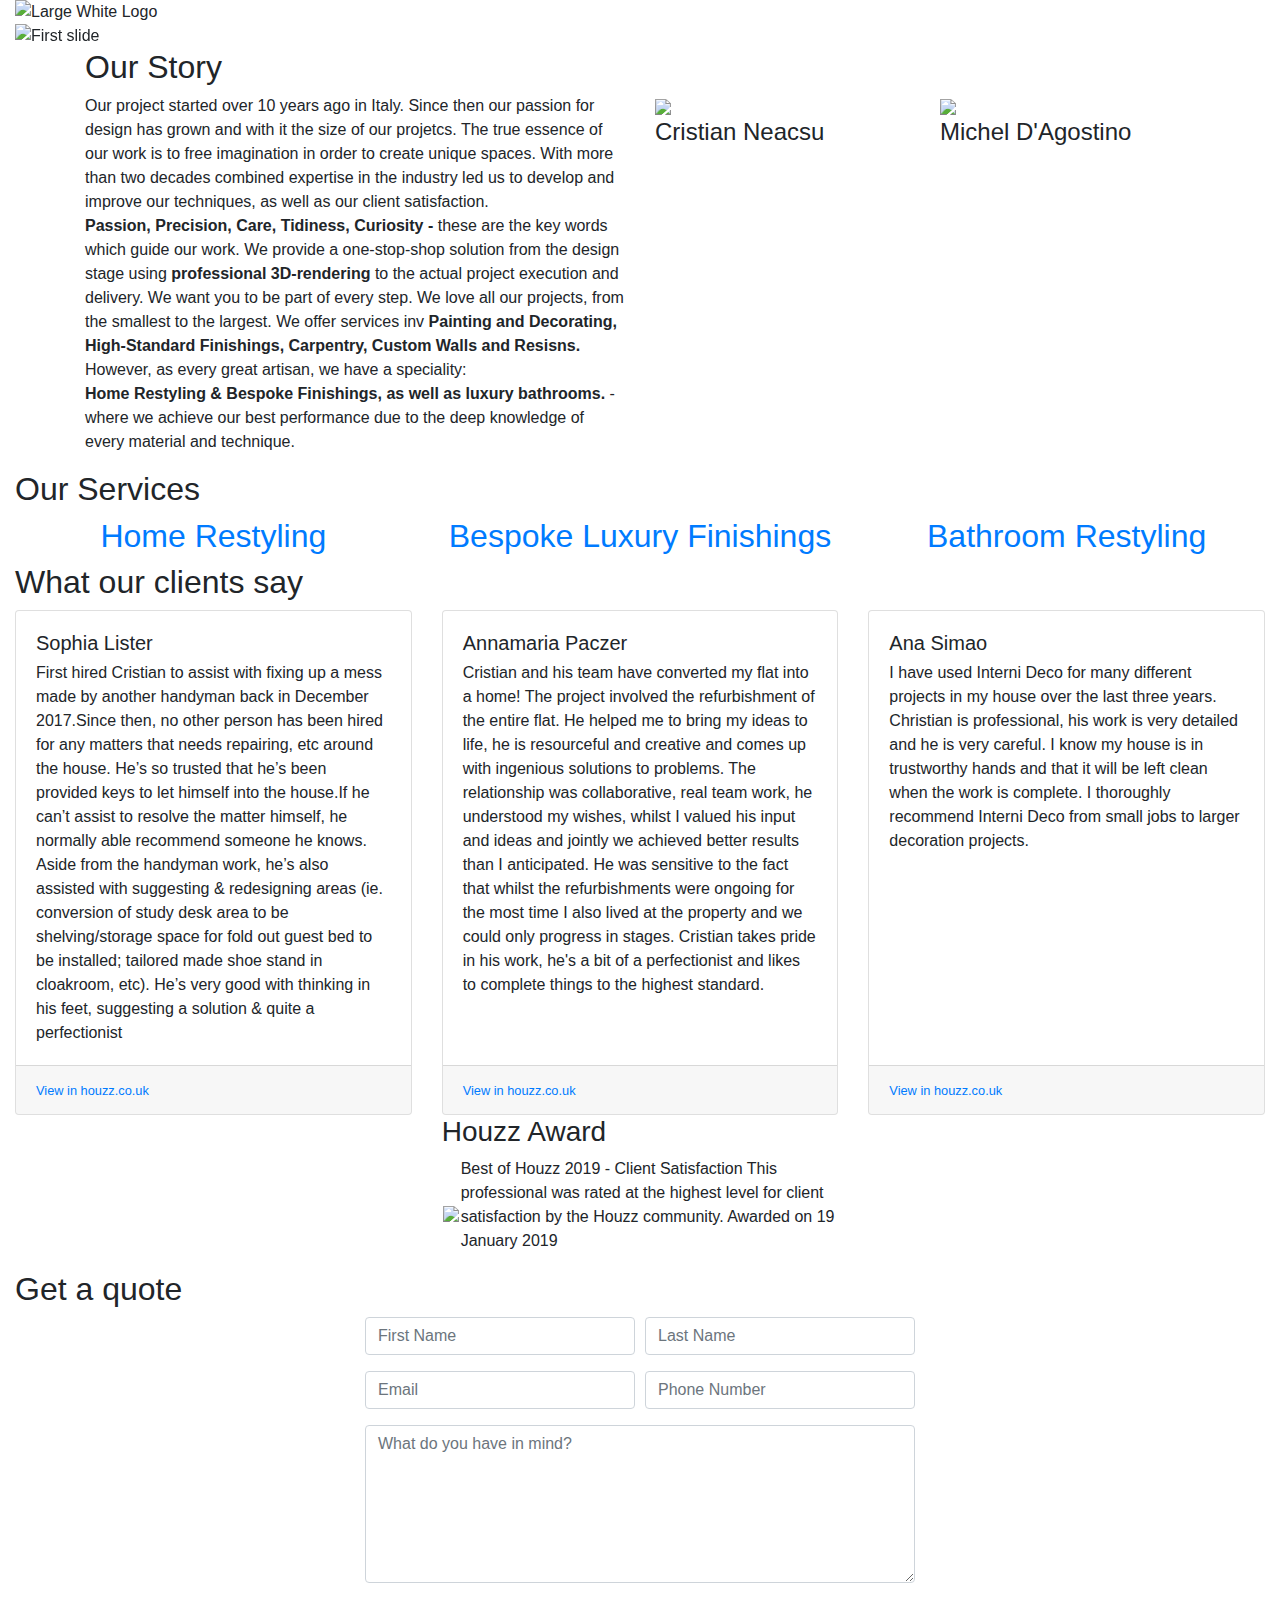
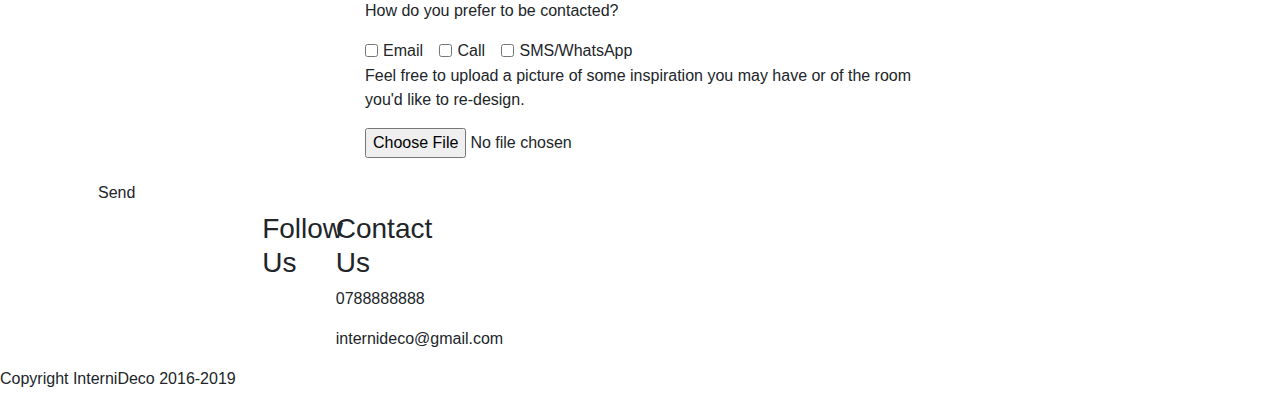
==== index.html @ 9596be85 "image paths updates" ====
<!DOCTYPE html>
<html lang="en" dir="ltr">

<head>
  <meta charset="utf-8">
  <meta name="viewport" content="width=device-width, initial-scale=1, shrink-to-fit=no">
  <title>InterniDeco</title>
  <!-- stylesheets -->
  <link rel="stylesheet" href="https://stackpath.bootstrapcdn.com/bootstrap/4.3.1/css/bootstrap.min.css" integrity="sha384-ggOyR0iXCbMQv3Xipma34MD+dH/1fQ784/j6cY/iJTQUOhcWr7x9JvoRxT2MZw1T" crossorigin="anonymous">
  <link rel="stylesheet" href="style.css">
  <!-- fonts -->
  <link href="https://fonts.googleapis.com/css?family=Montserrat:300,400" rel="stylesheet">
</head>

<body data-spy="scroll" data-target=".navbar" data-offset="50">

  <!-- start navbar -->
  <nav class="navbar navbar-expand-md fixed-top navbar-dark">
    <a class="navbar-brand d-md-none" href="#">
      <img src="media/Navbarlogo.png" width="auto" height="50" class="d-inline-block align-top" alt=""></a>
    <button class="navbar-toggler" type="button" data-toggle="collapse" data-target="#navbarNavAltMarkup" aria-controls="navbarNavAltMarkup" aria-expanded="false" aria-label="Toggle navigation">
      <span class="navbar-toggler-icon"></span>
    </button>
    <div class="justify-content-md-center collapse navbar-collapse" id="navbarNavAltMarkup">
      <div class="navbar-nav">
        <a class="nav-item nav-link active" href="#PageTop">Home<span class="sr-only">(current)</span></a>
        <a class="nav-item nav-link" href="#ourStory">Meet the Team</a>
        <a class="nav-item nav-link" href="#OurServices">Our Services</a>
        <a class="nav-item nav-link" href="#testimonials">Testimonials</a>
        <a class="nav-item nav-link" href="#quote">Get a quote</a>

        <a class="nav-item nav-link" href="#footer">Contact Us</a>
        <li class="nav-item dropdown">
          <a class="nav-link dropdown-toggle" href="#" id="navbarDropdown" role="button" data-toggle="dropdown" aria-haspopup="true" aria-expanded="false">
            Projects
          </a>
          <div class="dropdown-menu" aria-labelledby="navbarDropdown">
            <a class="dropdown-item" href="#">Coming Soon</a>
            <a class="dropdown-item" href="#">Coming Soon</a>
            <a class="dropdown-item" href="#">Coming Soon</a>
          </div>
        </li>
      </div>
    </div>
  </nav>
  <!-- end of navbar -->

  <!-- Carousel for large screens -->
  <div class="container-fluid containerHeader d-none d-md-block" id="PageTop">
    <div class="row rowHeader">
      <div class="col-md-12">
        <div class="headerLogoWrapper">
          <img class="HeaderLogo d-none d-sm-block" src="media\Large  Final Internideco.png" alt="Large White Logo">
        </div>
      </div>
      <div class="col-md-12 colHeader">

        <div id="carouselExampleIndicators carouselHeader" class="carousel slide carousel-fade" data-ride="carousel">
          <ol class="carousel-indicators">
            <li data-target="#carouselExampleIndicators" data-slide-to="0" class="active"></li>
            <li data-target="#carouselExampleIndicators" data-slide-to="1"></li>
            <li data-target="#carouselExampleIndicators" data-slide-to="2"></li>
            <li data-target="#carouselExampleIndicators" data-slide-to="4"></li>
          </ol>
          <!-- large screens -->
          <div class="carousel-inner ">
            <div class="carousel-item active">
              <img class="d-block w-100" src="media\2.jpg" alt="First slide">
            </div>
            <div class="carousel-item">
              <img class="d-block w-100" src="media\4.jpg" alt="Second slide">
            </div>
            <div class="carousel-item">
              <img class="d-block w-100" src="media\5.jpg" alt="Third slide">
            </div>
            <div class="carousel-item">
              <img class="d-block w-100" src="media\6_1.jpg" alt="Fourth slide">
            </div>
          </div>
        </div>
      </div>
    </div>
  </div>


  <!-- end of carousel for large screens -->

  <!-- mobile carousel -->

  <div class="container-fluid containerHeader d-md-none" id="PageTop">
    <div class="row rowHeader">
      <!-- <div class="col-12">
        <div class="headerLogoWrapper">
          <img class="HeaderLogo " src="media\Large  Final Internideco.png" alt="Large White Logo">
        </div>
      </div> -->
      <div class="col-12 colHeader">

        <div id="carouselExampleIndicators carouselHeader" class="carousel slide carousel-fade" data-ride="carousel">
          <ol class="carousel-indicators">
            <li data-target="#carouselExampleIndicators" data-slide-to="0" class="active"></li>
            <li data-target="#carouselExampleIndicators" data-slide-to="1"></li>
            <li data-target="#carouselExampleIndicators" data-slide-to="2"></li>
            <li data-target="#carouselExampleIndicators" data-slide-to="4"></li>
          </ol>

          <!-- mobile -->
          <div class="carousel-inner ">
            <div class="carousel-item active">
              <img class="d-block w-100" src="media\mobile1.jpg" alt="First slide">
            </div>
            <div class="carousel-item">
              <img class="d-block w-100" src="media\mobile2.jpg" alt="Second slide">
            </div>
            <div class="carousel-item">
              <img class="d-block w-100" src="media\mobile3.jpg" alt="Third slide">
            </div>
            <div class="carousel-item">
              <img class="d-block w-100" src="media\mobile4.jpg" alt="Fourth slide">
            </div>
          </div>
        </div>
      </div>
    </div>
  </div>





  <!-- this is the mainbody -->

  <main>
    <div class="container-fluid" id="ourStory">
      <div class="container flex-wrap">
        <h2>Our Story</h2>
        <div class="row" id="ourStoryText">
          <div class="col-lg-6 d-flex align-items-center">
            <p>Our project started over 10 years ago in Italy. Since then our passion for design has grown and with it the size of our projetcs. The true essence of our work is to free imagination in order to create unique spaces.
              With more than two decades combined expertise in the industry led us to develop and improve our techniques, as well as our client satisfaction. <br>
              <strong>Passion, Precision, Care, Tidiness, Curiosity -</strong> these are the key words which guide our work.
              We provide a one-stop-shop solution from the design stage using <strong>professional 3D-rendering</strong> to the actual project execution and delivery. We want you to be part of every step. We love all our projects, from the smallest
              to the largest. We offer services inv
              <strong>Painting and Decorating, High-Standard Finishings, Carpentry, Custom Walls and Resisns.</strong>
              However, as every great artisan, we have a speciality:<br>
              <strong>Home Restyling & Bespoke Finishings, as well as luxury bathrooms.</strong> - where we achieve our best performance due to the deep knowledge of every material and technique.</p>
          </div>
          <div class="col-lg-3">
            <img id="Cristian" src="media\Cristian.jpg">
            <h4>Cristian Neacsu</h4>
            <!-- <p>Donec sed odio dui. Cras justo odio, dapibus ac facilisis in, egestas eget quam. Vestibulum id ligula porta felis euismod semper.</p> -->
          </div>
          <div class="col-lg-3">
            <img id="Michel" src="media\Michel.jpg">
            <h4>Michel D'Agostino</h4>
            <!-- <p>Donec sed odio dui. Cras justo odio, dapibus ac facilisis in, egestas eget quam. Vestibulum id ligula porta felis euismod semper.</p> -->
          </div>
        </div>
      </div>
    </div>

    <div class="container-fluid d-flex justify-content-center align-items-center black" id="paralax1">
      <div class="">
        <div class="row">
          <div class="col">
          </div>
        </div>
      </div>
    </div>

    <div class="container-fluid justify-content-around OurServices flex-wrap" id="OurServices">
      <h2>Our Services</h2>
      <!-- <p>We provide unique bespoke finishings and <br> are packed with ideas to make your dreams come true. <br> There are hover over below for more information.</p> -->
      <div class="row">
        <div class="col-lg-4">
          <div class="d-flex align-items-center justify-content-center zoom servicesImgContainer1 ">
            <a href="homerestyling.html">
              <h2>Home Restyling</h2>
            </a>


          </div>
        </div>
        <div class="col-lg-4">
          <div class="  d-flex align-items-center justify-content-center zoom servicesImgContainer2">
            <a href="luxuryfinishings.html">
              <h2>Bespoke Luxury Finishings</h2>
            </a>
          </div>
        </div>
        <div class="col-lg-4">
          <div class="  d-flex align-items-center justify-content-center zoom  servicesImgContainer3">
            <a href="bathrooms.html">
              <h2>Bathroom Restyling</h2>
            </a>
          </div>
        </div>
      </div>
    </div>
    </div>

    <!-- a paralax div -->

    <div class="container-fluid d-flex justify-content-center align-items-center" id="paralax2">
      <div class="position:fixed">
        <div class="row">
          <div class="col">
          </div>
        </div>
      </div>
    </div>
    <!-- testimonials- potentially form houzz? -->
    <div class="container-fluid flex-wrap" id="testimonials">
      <h2>What our clients say</h2>
      <div class="row testimonialsRow">
        <!-- large screens -->
        <div class="col-md-12">
          <div class="card-deck">
            <div class="card   d-none d-md-block  text-left">
              <div class="card-body">
                <h5 class="card-title">Sophia Lister</h5>
                <h6 class="card-subtitle mb-2 text-muted"><span id="stars"><i class="fas fa-star"></i><i class="fas fa-star"></i><i class="fas fa-star"></i><i class="fas fa-star"></i><i class="fas fa-star"></i></span></h6>
                <p class="card-text">First hired Cristian to assist with fixing up a mess made by another handyman back in December 2017.Since then, no other person has been hired for any matters that needs repairing, etc around the house. He’s so
                  trusted that he’s been provided keys to let himself into the house.If he can’t assist to resolve the matter himself, he normally able recommend someone he knows. Aside from the handyman work, he’s also assisted with suggesting &
                  redesigning areas (ie. conversion of study desk area to be shelving/storage space for fold out guest bed to be installed; tailored made shoe stand in cloakroom, etc). He’s very good with thinking in his feet, suggesting a solution &
                  quite a perfectionist</p>
              </div>
              <div class="card-footer">
                <small class="text-muted"><a href="https://www.houzz.co.uk/viewReview/1224863/Interni-Deco-review" class="card-link">View in houzz.co.uk</a></small>
              </div>
            </div>
            <div class="card    text-left">
              <div class="card-body">
                <h5 class="card-title">Annamaria Paczer</h5>
                <h6 class="card-subtitle mb-2 text-muted"><span id="stars"><i class="fas fa-star"></i><i class="fas fa-star"></i><i class="fas fa-star"></i><i class="fas fa-star"></i><i class="fas fa-star"></i></span></h6>
                <p class="card-text">Cristian and his team have converted my flat into a home! The project involved the refurbishment of the entire flat. He helped me to bring my ideas to life, he is resourceful and creative and comes up with
                  ingenious solutions to problems. The relationship was collaborative, real team work, he understood my wishes, whilst I valued his input and ideas and jointly we achieved better results than I anticipated. He was sensitive to the
                  fact that whilst the refurbishments were ongoing for the most time I also lived at the property and we could only progress in stages. Cristian takes pride in his work, he's a bit of a perfectionist and likes to complete things to
                  the highest standard.</p>
              </div>
              <div class="card-footer">
                <small class="text-muted"><a href="https://www.houzz.co.uk/viewReview/1210553/Interni-Deco-review" class="card-link">View in houzz.co.uk</a></small>
              </div>
            </div>
            <div class="card    text-left">
              <div class="card-body">
                <h5 class="card-title">Ana Simao</h5>
                <h6 class="card-subtitle mb-2 text-muted"><span id="stars"><i class="fas fa-star"></i><i class="fas fa-star"></i><i class="fas fa-star"></i><i class="fas fa-star"></i><i class="fas fa-star"></i></span></h6>
                <p class="card-text">I have used Interni Deco for many different projects in my house over the last three years. Christian is professional, his work is very detailed and he is very careful. I know my house is in trustworthy hands and
                  that it will be left clean when the work is complete. I thoroughly recommend Interni Deco from small jobs to larger decoration projects.</p>
              </div>
              <div class="card-footer">
                <small class="text-muted"><a href="https://www.houzz.co.uk/viewReview/1224566/Interni-Deco-review" class="card-link">View in houzz.co.uk</a></small>
              </div>
            </div>
          </div>
        </div>
        <!-- mobile -->
      </div>

      <div class="row justify-content-center" id="houzzBadges">
        <div class="col-md-4">
          <div class="allBadgeList">
            <h3>Houzz Award</h3>
            <table>
              <tr>
                <td><img class="badgePic badge_47_8" src="media/houzzbadge.PNG" /></td>
                <td>
                  <p>Best of Houzz 2019 - Client Satisfaction
                    This professional was rated at the highest level for client satisfaction by the Houzz community.
                    Awarded on 19 January 2019</p>
                </td>
              </tr>
            </table>
          </div>
        </div>
      </div>
    </div>

    <!-- a paralax div -->

    <div class="container-fluid" id="paralax3">
    </div>

    <!-- meet the team -->

    <!-- how do you perfer to be contacted? -->
    <div class="container-fluid myForm" id="quote">
      <h2>Get a quote</h2>
      <div class="container">
        <div class="row ">
          <div class="col" <form action="">
            <div class="form-row">
              <div class="col-md-3 offset-md-3">
                <div class="form-group">
                  <input type="text" class="form-control" id="firstName" placeholder="First Name">
                </div>
              </div>
              <div class="col-md-3">
                <div class="form-group">
                  <input type="text" class="form-control" id="lastName" placeholder="Last Name">
                </div>
              </div>
            </div>
            <div class="form-row">
              <div class="col-md-3 offset-md-3">
                <div class="form-group">
                  <input type="email" class="form-control" id="inputEmail4" placeholder="Email">
                </div>
              </div>
              <div class="col-md-3">
                <div class="form-group">
                  <input type="text" class="form-control" id="phoneNumber" placeholder="Phone Number">
                </div>
              </div>
            </div>
            <!-- contact preferences -->

            <div class="form-row">
              <div class="col-md-6 offset-md-3">
                <div class="form-group">
                  <textarea class="form-control" placeholder="What do you have in mind?" id="exampleFormControlTextarea1" rows="6"></textarea>
                </div>
              </div>
            </div>

            <div class="form-row">
              <div class="col-md-6 offset-md-3 justify-content-start">
                <p>How do you prefer to be contacted?</p>
                <span id="contact">
                  <div class="form-check form-check-inline">
                    <input class="form-check-input" type="checkbox" id="inlineCheckbox1" value="Email">
                    <label class="form-check-label" for="inlineCheckbox1">Email</label>
                  </div>
                  <div class="form-check form-check-inline">
                    <input class="form-check-input" type="checkbox" id="inlineCheckbox2" value="Call">
                    <label class="form-check-label" for="inlineCheckbox2">Call</label>
                  </div>
                  <div class="form-check form-check-inline">
                    <input class="form-check-input" type="checkbox" id="inlineCheckbox3" value="SMS">
                    <label class="form-check-label" for="inlineCheckbox3">SMS/WhatsApp</label>
                  </div>
                </span>
                <br>

              </div>
            </div>



            <div class="form-row">
              <div class="col-md-6 offset-md-3">
                <div class="form-group">

                  <p>Feel free to upload a picture of some inspiration you may have or of the room you'd like to re-design.</p>
                  <input type="file" class="form-control-file" id="exampleFormControlFile1">
                </div>
              </div>
            </div>
            <button id="quoteButton" type="submit" class="btn .btn-outline-secondary">Send</button>
          </div>
        </div>
        </form>
      </div>
    </div>


    <!-- paralax div -->
    <div class="container-fluid" id="paralax4"></div>
  </main>

  <!-- Start of footer  -->
  <footer id="footer">
    <div class="container d-flex justify-content-between">
      <div class="row footerRow">

        <div class="col-6">

          <table>
            <tr>
              <td> <img class="partnerLogo" src="media\partner logos\georgio_graesan.jpg" alt=""></td>
              <td> <img class="partnerLogo" src="media\partner logos\logo-metropolis.png" alt=""></td>


            </tr>

            <tr>
              <td> <img src="media\partner logos\logo-oikos.jpg" alt=""></td>
              <td> <img class="partnerLogo" src="media\partner logos\resine decora.png" alt=""></td>

            </tr>
            <tr>
              <td> <img height="40px" width="auto" src="media\partner logos\Logo-Nord-Resine-negativo.png" alt=""></td>

            </tr>


          </table>


        </div>
        <div class="col-3">


            <span id="icons">
              <h3>Follow Us</h3>
              <i class="fab fa-facebook fa-2x"></i>
              <i class="fab fa-twitter-square fa-2x"></i>
              <i class="fab fa-instagram fa-2x"></i>
              <i class="fab fa-pinterest-square fa-2x"></i>
            </span>



        </div>

          <div class="col-3">

            <div class="row">

              <h3>Contact Us</h3>

            </div>

            <div class="row">
              <p><i class="fas fa-phone fa-1x"></i>0788888888</p>
            </div>
            <div class="row">
              <p><i class="fas fa-envelope fa-1x"></i>internideco@gmail.com</p>
            </div>
          </div>
      </div>
    </div>


  </footer>

  <div id="Copyright" class="footer">
    <p>Copyright InterniDeco 2016-2019</p>

  </div>

  <!-- end of footer -->


  <script src="https://code.jquery.com/jquery-3.3.1.slim.min.js" integrity="sha384-q8i/X+965DzO0rT7abK41JStQIAqVgRVzpbzo5smXKp4YfRvH+8abtTE1Pi6jizo" crossorigin="anonymous"></script>
  <script src="https://cdnjs.cloudflare.com/ajax/libs/popper.js/1.14.7/umd/popper.min.js" integrity="sha384-UO2eT0CpHqdSJQ6hJty5KVphtPhzWj9WO1clHTMGa3JDZwrnQq4sF86dIHNDz0W1" crossorigin="anonymous"></script>
  <script src="https://stackpath.bootstrapcdn.com/bootstrap/4.3.1/js/bootstrap.min.js" integrity="sha384-JjSmVgyd0p3pXB1rRibZUAYoIIy6OrQ6VrjIEaFf/nJGzIxFDsf4x0xIM+B07jRM" crossorigin="anonymous"></script>

  <script src="responsive.js" type="text/javascript"> </script>
  <script src="https://ajax.googleapis.com/ajax/libs/jquery/3.3.1/jquery.min.js"></script>

  <!-- Icons -->

  <script defer src="https://use.fontawesome.com/releases/v5.7.2/js/all.js" integrity="sha384-0pzryjIRos8mFBWMzSSZApWtPl/5++eIfzYmTgBBmXYdhvxPc+XcFEk+zJwDgWbP" crossorigin="anonymous"></script>
</body>

</html>
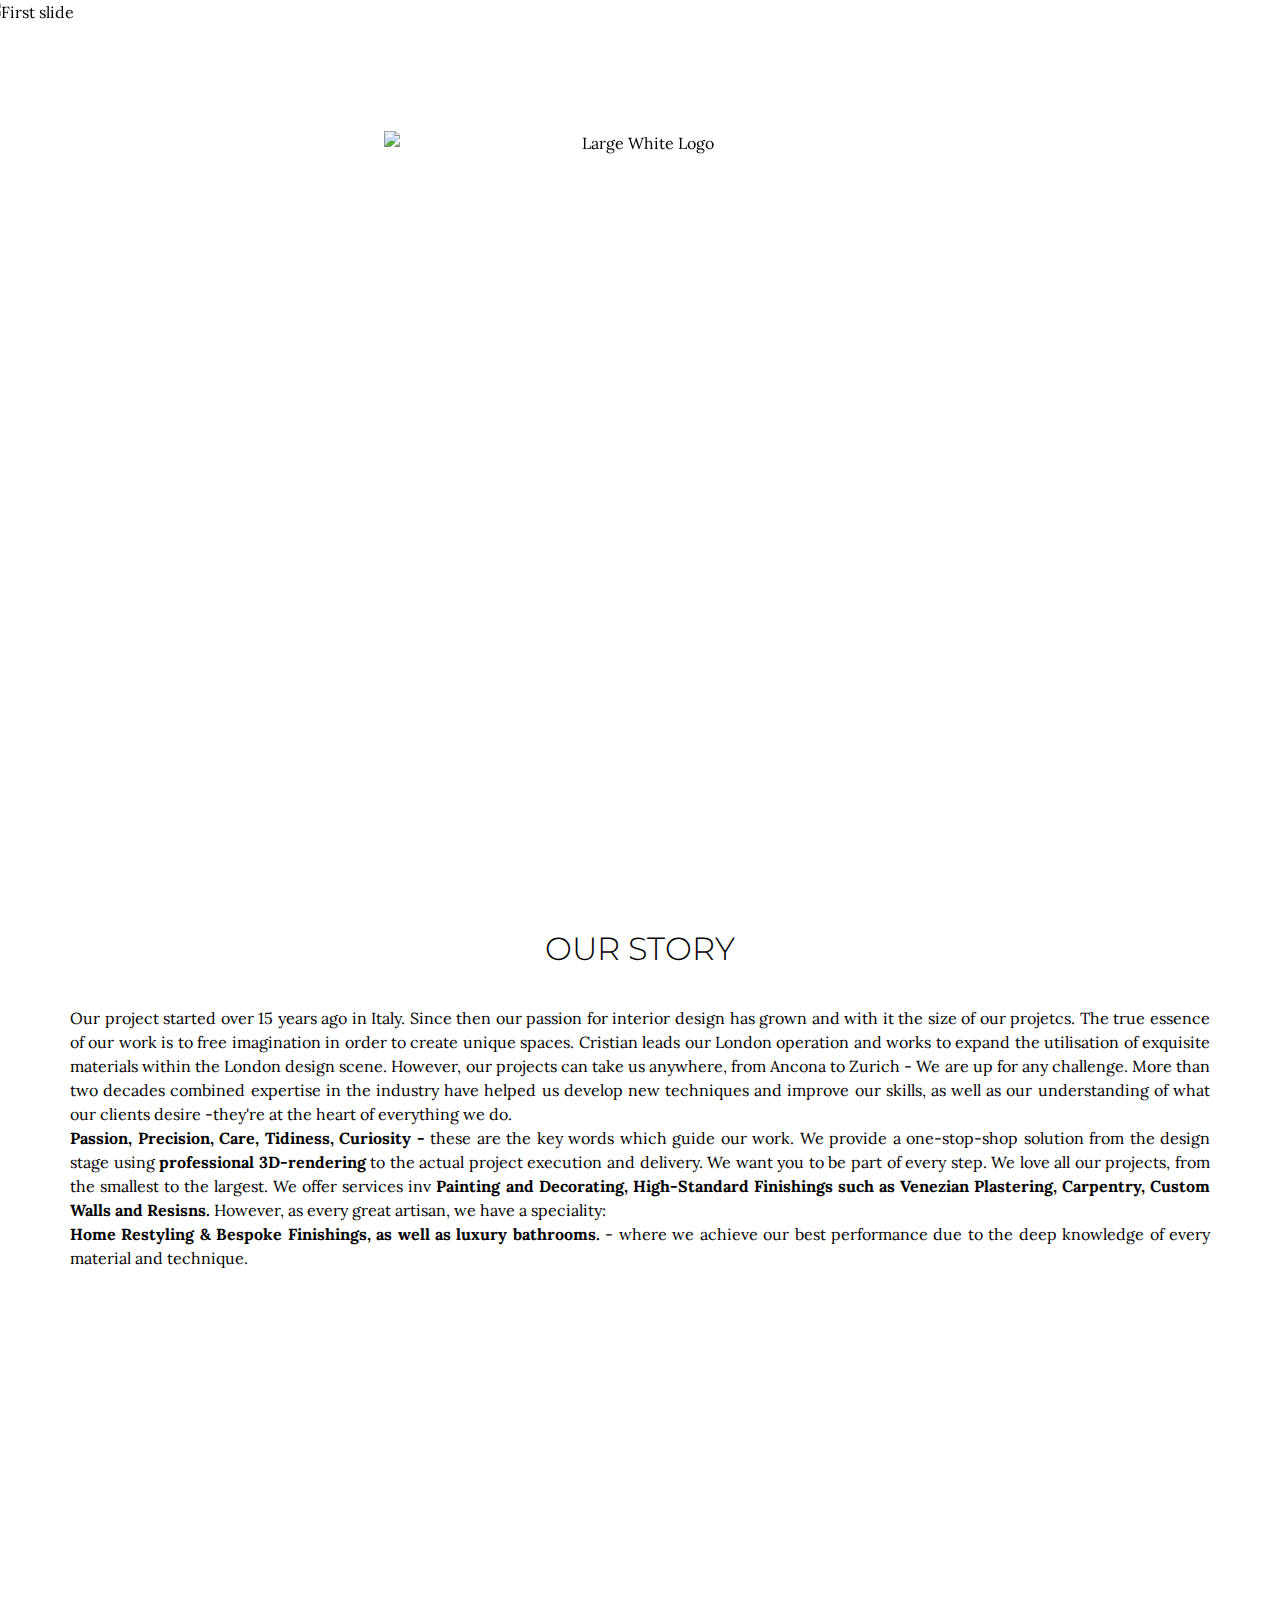
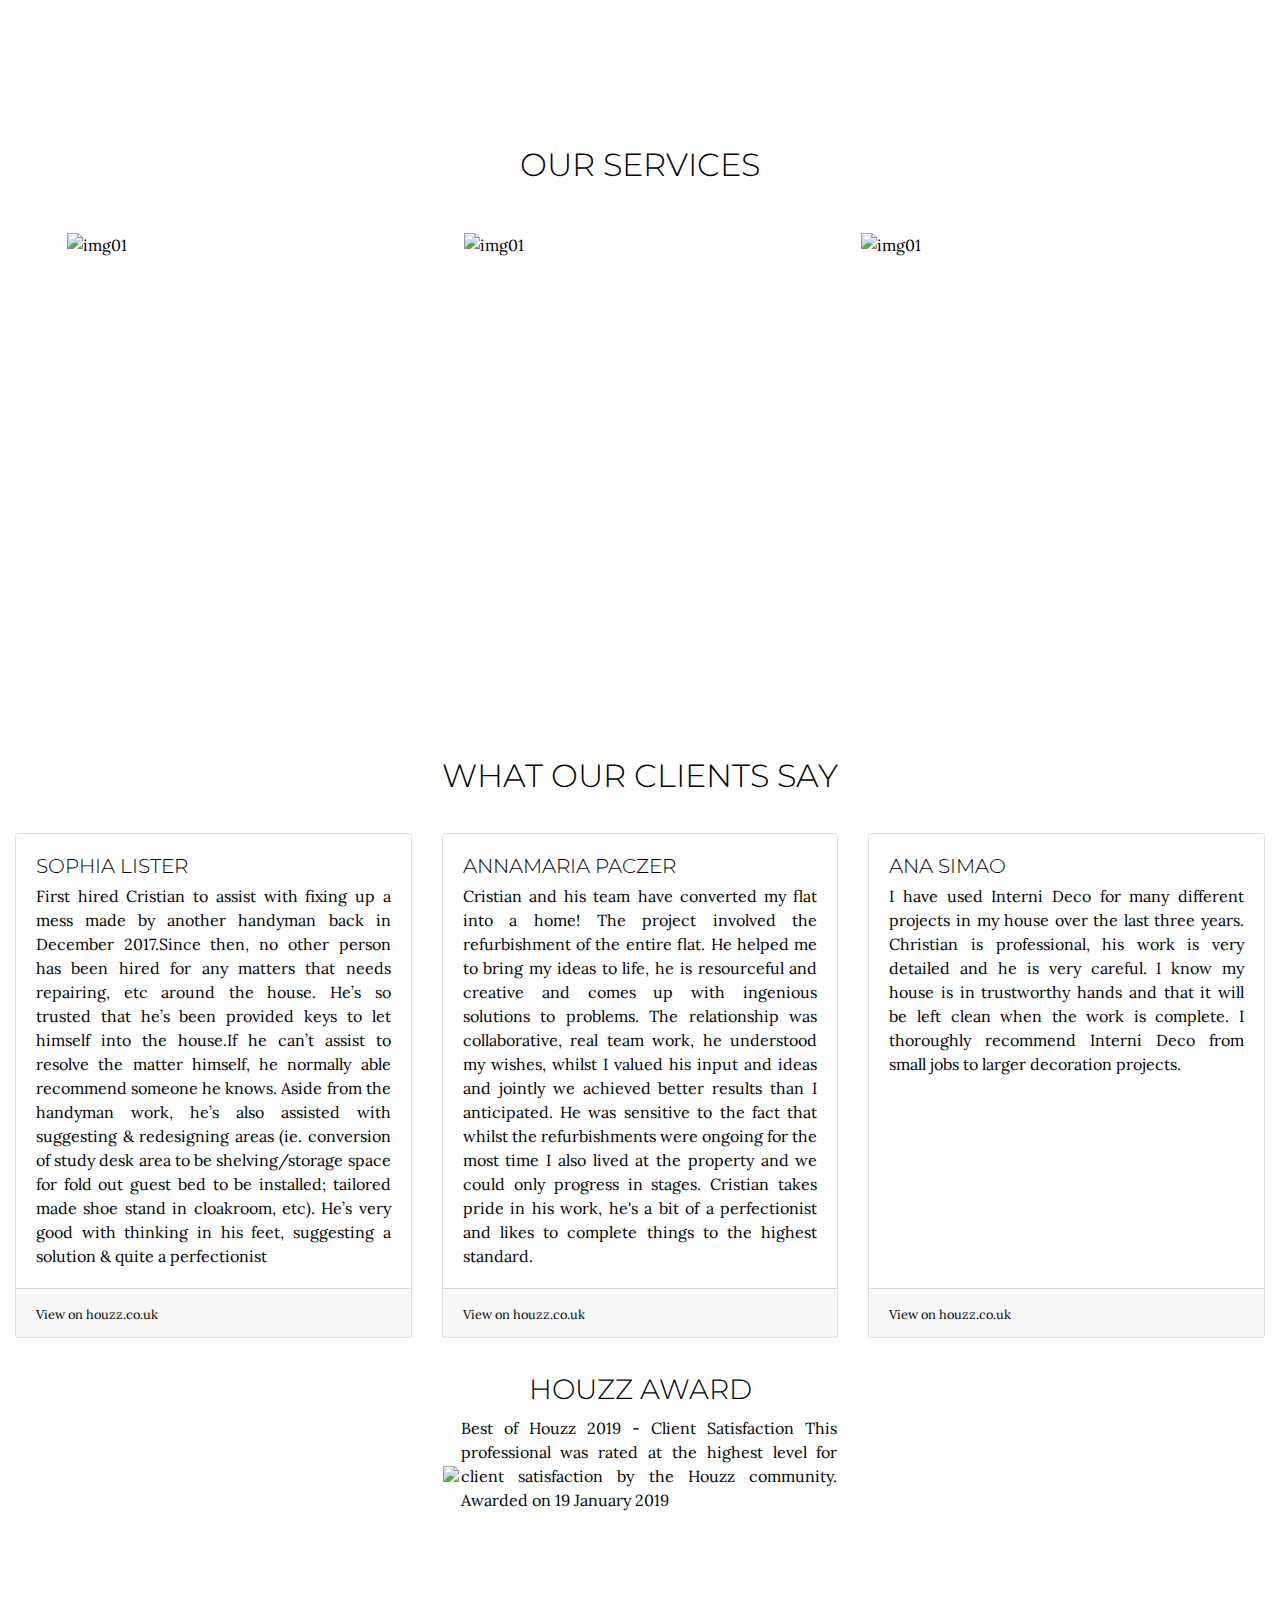
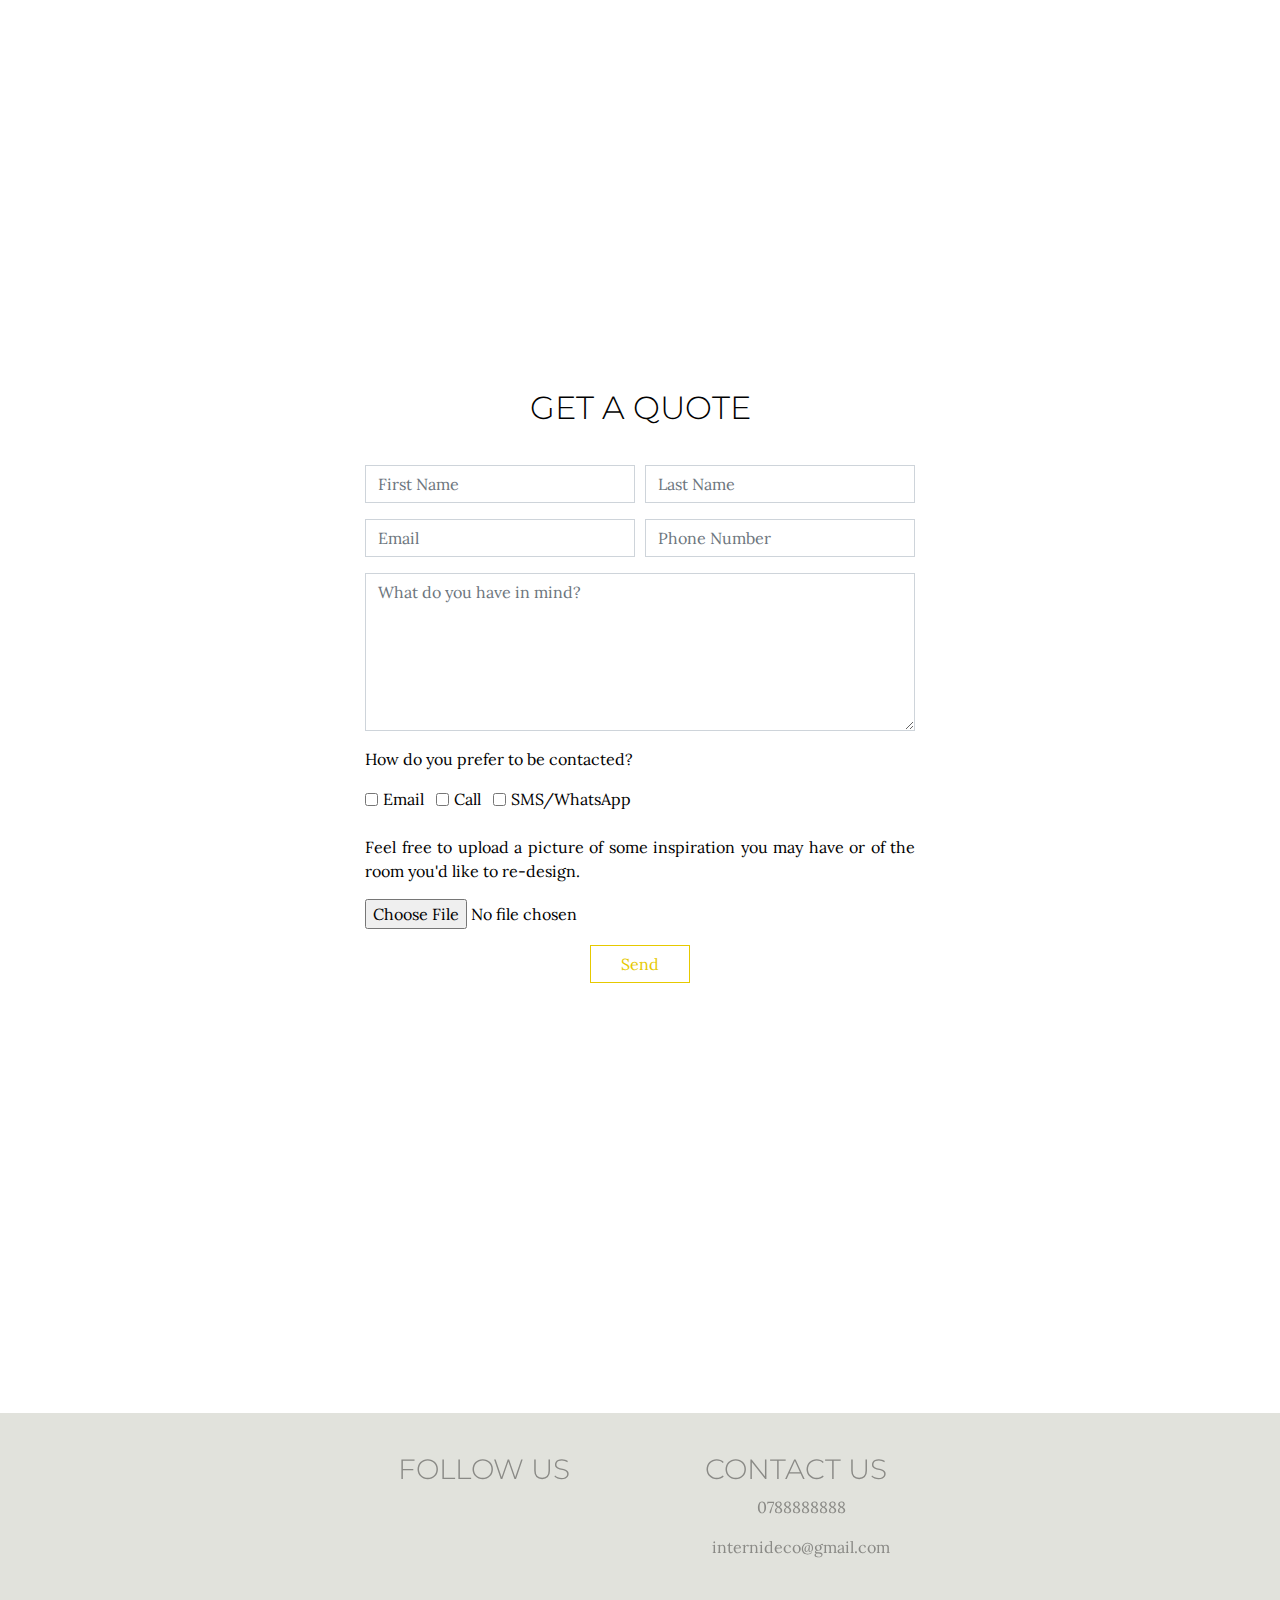
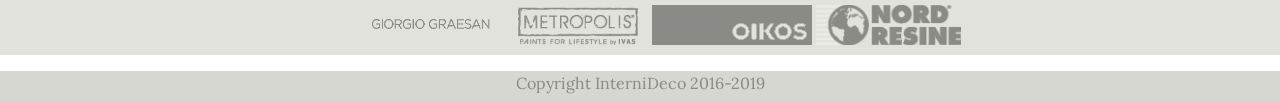
==== commit 92e27cfe: "our services changes" ====
--- a/index.html
+++ b/index.html
@@ -9,7 +9,9 @@
   <link rel="stylesheet" href="https://stackpath.bootstrapcdn.com/bootstrap/4.3.1/css/bootstrap.min.css" integrity="sha384-ggOyR0iXCbMQv3Xipma34MD+dH/1fQ784/j6cY/iJTQUOhcWr7x9JvoRxT2MZw1T" crossorigin="anonymous">
   <link rel="stylesheet" href="style.css">
   <!-- fonts -->
-  <link href="https://fonts.googleapis.com/css?family=Montserrat:300,400" rel="stylesheet">
+  <!-- <link href="https://fonts.googleapis.com/css?family=Montserrat:300,400" rel="stylesheet">
+  <link href="https://fonts.googleapis.com/css?family=Abril+Fatface|Roboto:300,700" rel="stylesheet"> -->
+  <link href="https://fonts.googleapis.com/css?family=Lora:400,700|Montserrat:300" rel="stylesheet">
 </head>
 
 <body data-spy="scroll" data-target=".navbar" data-offset="50">
@@ -24,7 +26,7 @@
     <div class="justify-content-md-center collapse navbar-collapse" id="navbarNavAltMarkup">
       <div class="navbar-nav">
         <a class="nav-item nav-link active" href="#PageTop">Home<span class="sr-only">(current)</span></a>
-        <a class="nav-item nav-link" href="#ourStory">Meet the Team</a>
+        <a class="nav-item nav-link" href="#ourStory">Our Story</a>
         <a class="nav-item nav-link" href="#OurServices">Our Services</a>
         <a class="nav-item nav-link" href="#testimonials">Testimonials</a>
         <a class="nav-item nav-link" href="#quote">Get a quote</a>
@@ -135,26 +137,30 @@
       <div class="container flex-wrap">
         <h2>Our Story</h2>
         <div class="row" id="ourStoryText">
-          <div class="col-lg-6 d-flex align-items-center">
-            <p>Our project started over 10 years ago in Italy. Since then our passion for design has grown and with it the size of our projetcs. The true essence of our work is to free imagination in order to create unique spaces.
-              With more than two decades combined expertise in the industry led us to develop and improve our techniques, as well as our client satisfaction. <br>
+          <div class="d-flex align-items-center">
+            <p>Our project started over 15 years ago in Italy. Since then our passion for interior design has grown and with it the size of our projetcs. The true essence of our work is to free imagination in order to create unique spaces.
+
+
+              Cristian leads our London operation and works to expand the utilisation of exquisite materials within the London design scene. However, our projects can take us anywhere, from Ancona to Zurich - We are up for any challenge.
+
+
+
+          More than two decades combined expertise in the industry have helped us develop new techniques and improve our skills, as well as our understanding of what our clients desire -they're at the heart of everything we do. <br>
               <strong>Passion, Precision, Care, Tidiness, Curiosity -</strong> these are the key words which guide our work.
               We provide a one-stop-shop solution from the design stage using <strong>professional 3D-rendering</strong> to the actual project execution and delivery. We want you to be part of every step. We love all our projects, from the smallest
               to the largest. We offer services inv
-              <strong>Painting and Decorating, High-Standard Finishings, Carpentry, Custom Walls and Resisns.</strong>
+              <strong>Painting and Decorating, High-Standard Finishings such as Venezian Plastering, Carpentry, Custom Walls and Resisns.</strong>
               However, as every great artisan, we have a speciality:<br>
               <strong>Home Restyling & Bespoke Finishings, as well as luxury bathrooms.</strong> - where we achieve our best performance due to the deep knowledge of every material and technique.</p>
           </div>
-          <div class="col-lg-3">
+          <!-- <div class="col-lg-3">
             <img id="Cristian" src="media\Cristian.jpg">
             <h4>Cristian Neacsu</h4>
-            <!-- <p>Donec sed odio dui. Cras justo odio, dapibus ac facilisis in, egestas eget quam. Vestibulum id ligula porta felis euismod semper.</p> -->
           </div>
           <div class="col-lg-3">
             <img id="Michel" src="media\Michel.jpg">
             <h4>Michel D'Agostino</h4>
-            <!-- <p>Donec sed odio dui. Cras justo odio, dapibus ac facilisis in, egestas eget quam. Vestibulum id ligula porta felis euismod semper.</p> -->
-          </div>
+          </div> -->
         </div>
       </div>
     </div>
@@ -167,37 +173,74 @@
         </div>
       </div>
     </div>
-
-    <div class="container-fluid justify-content-around OurServices flex-wrap" id="OurServices">
+<!-- services div first option -->
+    <!-- <div class="container-fluid justify-content-around OurServices flex-wrap" id="OurServices">
       <h2>Our Services</h2>
-      <!-- <p>We provide unique bespoke finishings and <br> are packed with ideas to make your dreams come true. <br> There are hover over below for more information.</p> -->
       <div class="row">
         <div class="col-lg-4">
           <div class="d-flex align-items-center justify-content-center zoom servicesImgContainer1 ">
             <a href="homerestyling.html">
-              <h2>Home Restyling</h2>
+              <h3>Home Restyling</h3>
             </a>
-
-
           </div>
         </div>
         <div class="col-lg-4">
-          <div class="  d-flex align-items-center justify-content-center zoom servicesImgContainer2">
+          <div class="d-flex align-items-center justify-content-center zoom servicesImgContainer2">
             <a href="luxuryfinishings.html">
-              <h2>Bespoke Luxury Finishings</h2>
+              <h3>Bespoke Luxury Finishings</h3>
             </a>
           </div>
         </div>
         <div class="col-lg-4">
           <div class="  d-flex align-items-center justify-content-center zoom  servicesImgContainer3">
             <a href="bathrooms.html">
-              <h2>Bathroom Restyling</h2>
+              <h3>Bathroom Restyling</h3>
             </a>
           </div>
         </div>
       </div>
     </div>
-    </div>
+    </div> -->
+
+<!-- second option -->
+<div class="container-fluid" id="OurServices">
+  <h2>Our Services</h2>
+
+<ul class="grid cs-style-3">
+	<li>
+		<figure>
+			<img src="media/homestyling.jpg" alt="img01">
+      <h3 id="centered-caption">Home Restyling </h3>
+			<figcaption>
+	<a href="homerestyling.html">Find out More <i class="fas fa-chevron-right"></i></a>
+			</figcaption>
+		</figure>
+	</li>
+	<li>
+		<figure>
+      <img src="media/finishings.jpg" alt="img01">
+      		<h3 id="centered-caption">Luxury Finishings</h3>
+			<figcaption>
+
+
+				<a href="luxuryfinishings.html">Find out More <i class="fas fa-chevron-right"></i></a>
+			</figcaption>
+		</figure>
+	</li>
+  <li>
+    <figure>
+      <img src="media/bathroom.jpg" alt="img01">
+        <h3 id="centered-caption">Bathroom Restyling</h3>
+      <figcaption>
+        <a href="bathrooms.html">Find out More <i class="fas fa-chevron-right"></i></a>
+      </figcaption>
+    </figure>
+  </li>
+</ul>
+</div>
+
+
+
 
     <!-- a paralax div -->
 
@@ -226,7 +269,7 @@
                   quite a perfectionist</p>
               </div>
               <div class="card-footer">
-                <small class="text-muted"><a href="https://www.houzz.co.uk/viewReview/1224863/Interni-Deco-review" class="card-link">View in houzz.co.uk</a></small>
+                <small class="text-muted"><a href="https://www.houzz.co.uk/viewReview/1224863/Interni-Deco-review" class="card-link">View on houzz.co.uk</a></small>
               </div>
             </div>
             <div class="card    text-left">
@@ -239,7 +282,7 @@
                   the highest standard.</p>
               </div>
               <div class="card-footer">
-                <small class="text-muted"><a href="https://www.houzz.co.uk/viewReview/1210553/Interni-Deco-review" class="card-link">View in houzz.co.uk</a></small>
+                <small class="text-muted"><a href="https://www.houzz.co.uk/viewReview/1210553/Interni-Deco-review" class="card-link">View on houzz.co.uk</a></small>
               </div>
             </div>
             <div class="card    text-left">
@@ -250,7 +293,7 @@
                   that it will be left clean when the work is complete. I thoroughly recommend Interni Deco from small jobs to larger decoration projects.</p>
               </div>
               <div class="card-footer">
-                <small class="text-muted"><a href="https://www.houzz.co.uk/viewReview/1224566/Interni-Deco-review" class="card-link">View in houzz.co.uk</a></small>
+                <small class="text-muted"><a href="https://www.houzz.co.uk/viewReview/1224566/Interni-Deco-review" class="card-link">View on houzz.co.uk</a></small>
               </div>
             </div>
           </div>
@@ -282,7 +325,7 @@
     <div class="container-fluid" id="paralax3">
     </div>
 
-    <!-- meet the team -->
+    <!-- Our Story -->
 
     <!-- how do you perfer to be contacted? -->
     <div class="container-fluid myForm" id="quote">
@@ -371,72 +414,47 @@
 
   <!-- Start of footer  -->
   <footer id="footer">
-    <div class="container d-flex justify-content-between">
+    <div class="container-fluid d-flex text-align-center justify-content-center">
       <div class="row footerRow">
-
-        <div class="col-6">
-
-          <table>
-            <tr>
-              <td> <img class="partnerLogo" src="media\partner logos\georgio_graesan.jpg" alt=""></td>
-              <td> <img class="partnerLogo" src="media\partner logos\logo-metropolis.png" alt=""></td>
-
-
-            </tr>
-
-            <tr>
-              <td> <img src="media\partner logos\logo-oikos.jpg" alt=""></td>
-              <td> <img class="partnerLogo" src="media\partner logos\resine decora.png" alt=""></td>
-
-            </tr>
-            <tr>
-              <td> <img height="40px" width="auto" src="media\partner logos\Logo-Nord-Resine-negativo.png" alt=""></td>
-
-            </tr>
-
-
-          </table>
-
-
-        </div>
-        <div class="col-3">
-
-
-            <span id="icons">
-              <h3>Follow Us</h3>
-              <i class="fab fa-facebook fa-2x"></i>
-              <i class="fab fa-twitter-square fa-2x"></i>
-              <i class="fab fa-instagram fa-2x"></i>
-              <i class="fab fa-pinterest-square fa-2x"></i>
-            </span>
-
-
-
-        </div>
-
-          <div class="col-3">
-
-            <div class="row">
-
-              <h3>Contact Us</h3>
-
-            </div>
-
-            <div class="row">
-              <p><i class="fas fa-phone fa-1x"></i>0788888888</p>
-            </div>
-            <div class="row">
-              <p><i class="fas fa-envelope fa-1x"></i>internideco@gmail.com</p>
-            </div>
-          </div>
-      </div>
-    </div>
-
-
+        <div class="col">
+          <span id="icons">
+            <h3>Follow Us</h3>
+            <i class="fab fa-facebook fa-2x"></i>
+            <i class="fab fa-twitter-square fa-2x"></i>
+            <i class="fab fa-instagram fa-2x"></i>
+            <i class="fab fa-pinterest-square fa-2x"></i>
+          </span>
+        </div>
+
+        <div class="col">
+          <h3>Contact Us</h3>
+          <p><i class="fas fa-phone fa-1x"></i>0788888888</p>
+          <p><i class="fas fa-envelope fa-1x"></i>
+            internideco@gmail.com</p>
+        </div>
+      </div>
+
+    </div>
+
+    <div class="container-fluid d-none  d-md-block">
+
+      <ul class="partnerList">
+        <li><img class="partnerLogo" src="media\partner logos\georgio_graesan_g.png" alt=""></li>
+        <li><img class="partnerLogo" src="media\partner logos\logo-metropolis_g.png" alt=""></li>
+        <li><img src="media\partner logos\logo-oikos_g.png" alt=""></li>
+        <!-- <li><img class="partnerLogo" src="media\partner logos\resine decora.png" alt=""></li> -->
+        <li><img height="40px" width="auto" src="media\partner logos\Logo-Nord-Resine_w.png" alt=""></li>
+      </ul>
+    </div>
   </footer>
 
   <div id="Copyright" class="footer">
     <p>Copyright InterniDeco 2016-2019</p>
+
+  </div>
+  <div class="backToTop">
+
+    <a href="javascript:" id="return-to-top"><i class="fas fa-chevron-up"></i></a>
 
   </div>
 
--- a/style.css
+++ b/style.css
@@ -0,0 +1,670 @@
+body {
+  text-align: center;
+  color: black;
+  height: 100%;
+  margin-top: 0;
+  font-family: 'Lora', serif;
+}
+
+
+
+h1, h2, h3, h4, h5, h6 {
+ font-family: 'Montserrat', sans-serif;
+ font-weight: 300;
+ text-transform: uppercase;
+}
+
+.form-control {
+  border-radius: 0%;
+}
+
+
+
+p {
+  text-align: justify;
+}
+
+main, .container-fluid {
+  opacity: 1;
+
+}
+
+main .container-fluid {
+  background-color: white;
+  /*box-shadow: 4px 2px 5px #404040;*/
+}
+
+
+
+#ourStory, #OurServices, #testimonials, #quote, #testimonials {
+    border-top: 100px solid transparent;
+    margin-top: -100px;
+    -webkit-background-clip: padding-box;
+    -moz-background-clip: padding;
+    background-clip: padding-box;
+}
+
+
+/* mobile navbar */
+
+@media only screen and (max-width: 600px) {
+  .nav-item {
+    background-color: white;
+
+  }
+
+.nav-link .nav-link a {
+    color: black!important;
+  }
+}
+
+
+
+/* navbar */
+
+nav {
+  padding: 0;
+  margin-bottom: 0;
+  height: 70px;
+}
+
+.navbar {
+
+  height: 70px
+}
+
+.nav-item {
+  font-size:1rem;
+  font-family: 'Montserrat', sans-serif;
+  font-weight: 300;
+  text-transform: uppercase;
+
+}
+
+.navbar-toggler {
+    padding: .25rem .75rem;
+    font-size: 1.25rem;
+    line-height: 1;
+    background-color: transparent;
+    border: none;
+    /* border-radius: .25rem; */
+}
+
+/* .navbar-expand-md{
+  background-color: #f0e2a8;
+  color: grey;
+} */
+
+.navbar-dark .navbar-nav .nav-link {
+  color: white;
+  opacity: 1;
+}
+
+.navbar-dark .navbar-nav .active>.nav-link, .navbar-dark .navbar-nav .nav-link.active, .navbar-dark .navbar-nav .nav-link.show, .navbar-dark .navbar-nav .show>.nav-link {
+    color: #fff;
+    border-bottom: 1px solid white;
+}
+
+.nav-link:hover {
+  border-bottom: 1px solid rgba(255,255,255,0.5);
+}
+
+.navbar::after {
+  height: 100px;
+  visibility: hidden;
+}
+
+
+/* Text */
+a {
+  color: black;
+}
+
+a:hover {
+  color: grey;
+  text-decoration: none;
+}
+
+h2 {
+  padding-top: 30px;
+}
+
+
+h2, h3, h4 {
+  color: black;
+  /* font-family: 'Montserrat', sans-serif;
+  font-weight: lighter; */
+}
+
+/* kenburns effect*/
+
+.carousel-item img {
+  animation: kenburns 20s infinite;
+  overflow: hidden;
+}
+
+
+/* mobile */
+
+
+.carousel-item.active {
+  width: 100%;
+}
+
+@keyframes kenburns {
+  0% {
+    opacity: 0;
+  }
+  5% {
+    opacity: 1;
+  }
+  95% {
+    transform: scale3d(1.2,1.2, 1.2) translate3d(50px, -50px, 0px);
+    animation-timing-function: 20s ease-in;
+    animation-duration: 500s
+    opacity: 1;
+  }
+  100% {
+    transform: scale3d(2,2,2) translate3d(70px,-70px, 0px);
+    opacity: 1;
+  }
+}
+
+
+
+
+.containerHeader {
+  position: relative;
+  z-index: -1;
+  height: 100vh;
+}
+
+
+
+.colHeader, .containerHeader{
+  padding: 0;
+
+
+}
+
+.row .rowHeader {
+  padding: 0;
+}
+
+
+
+.HeaderLogo {
+position: fixed;
+width: 40%;
+left: 50%;
+margin-left: -20%;
+}
+
+.headerLogoWrapper {
+  position: absolute;
+  z-index: 1;
+  margin-bottom: 0;
+  padding-bottom: 0;
+  margin-top: 10%;
+}
+
+.carousel-indicators li {
+  border-radius: 0;
+}
+
+.carousel {
+  height: 100%;
+  overflow: hidden;
+  position: fixed;
+
+}
+
+.carousel-item {
+  /* background-color: black; */
+  opacity: .9;
+  width: 100vw;
+  height: 100%;
+  overflow: hidden;
+
+}
+
+.carousel-item .active {
+  /* background-color: black;
+  opacity: .9; */
+  width: 100vw;
+  height: 100%;
+  /* max-height: 100vh; */
+  overflow: hidden;
+  /* background-clip: border-box; */
+
+}
+
+main {
+  position: relative;
+  /* padding-top: 100vh; */
+  z-index:3;
+}
+
+main::before {
+
+  height: 100vh;
+  background: transparent;
+
+}
+
+.OurServices .row {
+border-bottom: 30px solid white;
+}
+
+
+.zoom {
+  transition: transform .2s;
+  background-position: center;
+  background-repeat: no-repeat;
+  background-size:100% 100%;
+  height: 400px;
+  width: 400px;
+  margin-bottom: 15px;
+  margin-left: auto;
+  margin-right: auto;
+}
+
+.zoom:hover {
+  transform: scale(1.05);
+  opacity: 0.7;
+}
+
+.zoom h3 {
+  color: white;
+}
+
+.servicesImgContainer1 {
+  background-image: url("media/homestyling.jpg");
+}
+
+.servicesImgContainer2 {
+  background-image: url("media/finishings.jpg");
+}
+
+.servicesImgContainer3 {
+background-image: url("media/bathroom.jpg");
+}
+
+
+
+
+
+/* .overlay {
+  position: absolute;
+  height: 95%;
+  width: 95%;
+  opacity: 0.6;
+  transition: .5s ease;
+  background-color: #f0e2a8;
+}
+
+.servicesImgContainer:hover .overlay {
+  opacity: 1
+} */
+
+/* option 2 */
+
+.grid {
+	padding: 20px 20px 50px 20px;
+	max-width: 1300px;
+	margin: 0 auto;
+	list-style: none;
+	text-align: center;
+}
+
+.grid li {
+	display: inline-block;
+	width: 393px;
+	margin: 0;
+	padding: 20px;
+	text-align: left;
+	position: relative;
+}
+
+.grid figure {
+	margin: 0;
+	position: relative;
+}
+
+.grid figure img {
+	max-width: 100%;
+	display: block;
+	position: relative;
+  }
+
+
+  .grid figcaption {
+	position: absolute;
+	top: 0;
+	left: 0;
+	padding: 20px;
+	background: #e6c900;
+	color: White;
+}
+
+
+.grid  h3 {
+  text-align: center;
+	margin: 10px;
+	padding: 0;
+	color: #fff;
+
+  position: absolute;
+  top: 50%;
+  left: 50%;
+  transform: translate(-50%, -50%);
+}
+
+.grid figcaption a {
+  font-family: 'Montserrat', sans-serif;
+
+	text-align: center;
+  margin-top: 10px;
+  margin-bottom: 10px;
+	padding: 10px 10px;
+	display: block;
+	/* background: White; */
+	color: black;
+  opacity: 1;
+  font-size: 20px;
+}
+
+.grid figcaption a i {
+    font-weight: lighter;
+    font-size: 15px;
+}
+
+@media screen and (max-width: 31.5em) {
+	.grid {
+		padding: 10px 10px 100px 10px;
+	}
+	.grid li {
+		width: 100%;
+		min-width: 300px;
+	}
+}
+
+.cs-style-3 figure {
+	overflow: hidden;
+}
+
+.cs-style-3 figure img {
+	transition: transform 0.4s;
+}
+
+
+.cs-style-3 figure:hover img,
+.cs-style-3 figure.cs-hover img {
+	transform: translateY(-50px);
+  opacity: 0.7;
+}
+
+.cs-style-3 figcaption {
+	height: 100px;
+	width: 100%;
+	top: auto;
+	bottom: 0;
+	opacity: 0;
+	transform: translateY(100%);
+	transition: transform 0.4s, opacity 0.1s 0.3s;
+}
+
+.cs-style-3 figure:hover figcaption,
+.cs-style-3 figure.cs-hover figcaption {
+	opacity: 1;
+	transform: translateY(0px);
+	transition: transform 0.4s, opacity 0.1s;
+}
+
+.cs-style-3 figcaption a {
+	position: absolute;
+	/* bottom: 20px; */
+	/* right: 20px; */
+}
+
+#centered-caption {
+
+}
+
+
+main .row {
+  padding-top: 30px;
+  padding-bottom: 30px;
+}
+
+#Cristian {
+  -webkit-filter: grayscale(100%); /* Safari 6.0 - 9.0 */
+filter: grayscale(100%);
+}
+
+#Michel, #Cristian {
+    border-radius: 50%;
+    height: 20vh;
+    margin:10px;
+}
+
+.block {
+  min-height: 70vh;
+}
+
+/* paralax  */
+
+
+
+#paralax1 {
+  /* background-image: url("media/livingroomteal.jpg"); */
+  background-image: url("media/paralax1.jpg");
+min-height: 400px;
+
+  background-attachment: fixed;
+  background-position: center;
+  background-repeat: no-repeat;
+  background-size: cover;
+}
+
+
+#paralax2 {
+  background-image: url(media/paralax3a.jpg);
+  min-height: 400px;
+
+  background-attachment: fixed;
+  background-position: center;
+  background-repeat: no-repeat;
+  background-size: cover;
+}
+
+#paralax3 {
+  background-image: url(media/actualparalax3.jpg);
+  min-height: 400px;
+
+  background-attachment: fixed;
+  background-position: center;
+  background-repeat: no-repeat;
+  background-size: cover;
+}
+
+#paralax4 {
+  background-image: url(media/8.jpg);
+  min-height: 400px;
+
+  background-attachment: fixed;
+  background-position: center;
+  background-repeat: no-repeat;
+  background-size: cover;
+}
+
+
+/* Get a quote */
+
+#quoteButton {
+  border-radius: 0px;
+  border: 1px solid #e6c900!important;
+  color: #e6c900;
+  padding-right: 30px;
+  padding-left: 30px;
+}
+
+
+#quoteButton:hover {
+    background-color:#e6c900;
+    border: 1px solid white!important;
+}
+
+
+.form-control:focus {
+        border-color: #e6c900;
+        box-shadow: 0px 1px 1px rgba(0, 0, 0, 0.075) inset, 0px 0px 8px rgba(255, 100, 255, 0.5);
+
+}
+
+
+span#contact {
+    /* text-align: left; */
+    display: flex;
+    align-items: flex-start;
+}
+
+/* testimonials */
+
+#stars {
+  color: yellow;
+}
+
+.row .testimonialsRow {
+  padding-top: 0px;
+}
+.badgeCardStack {
+  display: inline;
+}
+
+#houzzBadges {
+  padding-top: 5px;
+}
+
+/* footer */
+
+.partnerList li {
+  list-style: none;
+  display: inline-block;
+}
+
+.partnerLogo {
+  height: 40px;
+  width: auto;
+  margin: 10px;
+}
+
+
+
+
+footer  {
+  height: 20%;
+  background-color: #e1e2dc;
+  color: #8a8a86;
+  padding-top: 40px;
+  bottom: 0;
+  padding-bottom: 0;
+  margin: 0;
+}
+
+
+.footerRow {
+width: 50%;
+text-align: center;
+
+}
+footer h3 {
+  color: #8a8a86;
+  text-align: center;
+}
+
+ footer p {
+   text-align: center;
+ }
+
+footer .row {
+  padding: 0;
+  margin-bottom: 20px;
+    text-align: center;
+}
+
+footer .container-fluid {
+  height: 100%;
+}
+
+.callIcons p {
+  text-align: left;
+}
+
+.fa-1x {
+  margin-right: 10px;
+}
+
+span .fa-3x {
+  margin: 5px;
+
+}
+#Copyright {
+  background-color: #d7d7d2;
+  color: #8a8a86;
+  text-align: center;
+  height: 30px;
+}
+
+#Copyright p {
+  text-align: center;
+  margin-bottom: 0;
+}
+
+.backToTop  {
+  color: White;
+  background-color: #e6c900;
+  font-size: 20px;
+
+  z-index: 100;
+
+  position: fixed;
+   bottom: 20px;
+   right: 20px;
+     width: 50px;
+   height: 50px;
+   display: block;
+   text-decoration: none;
+   /* -webkit-border-radius: 35px;
+   -moz-border-radius: 35px;
+   border-radius: 35px; */
+   display: none;
+   -webkit-transition: all 0.3s linear;
+   -moz-transition: all 0.3s ease;
+   -ms-transition: all 0.3s ease;
+   -o-transition: all 0.3s ease;
+   transition: all 0.3s ease;
+}
+
+.backToTop a {
+  color: white;
+}
+
+.backToTop i {
+    color: white;
+    margin: 0;
+    position: relative;
+    left: 16px;
+    top: 13px;
+    font-size: 19px;
+
+
+}
+
+
+
+
+
+#icons {
+  color: #8a8a86;
+}
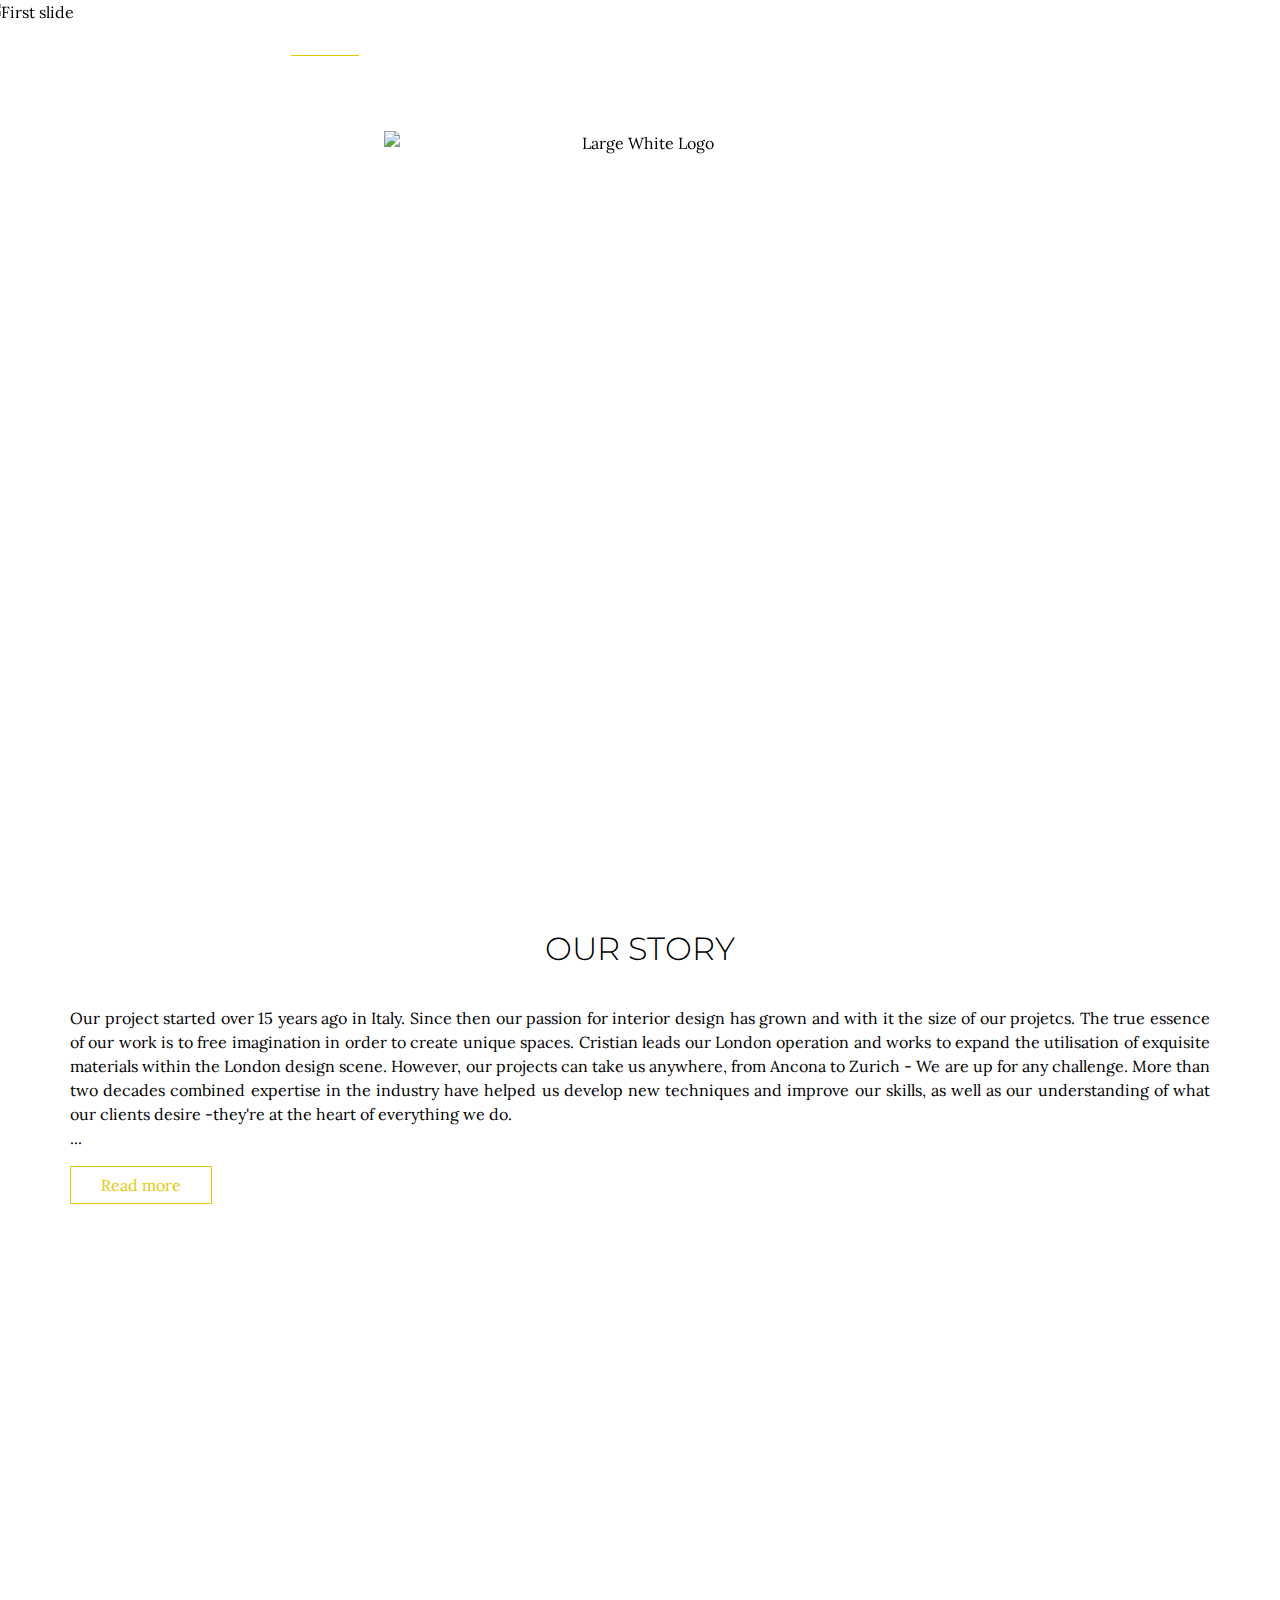
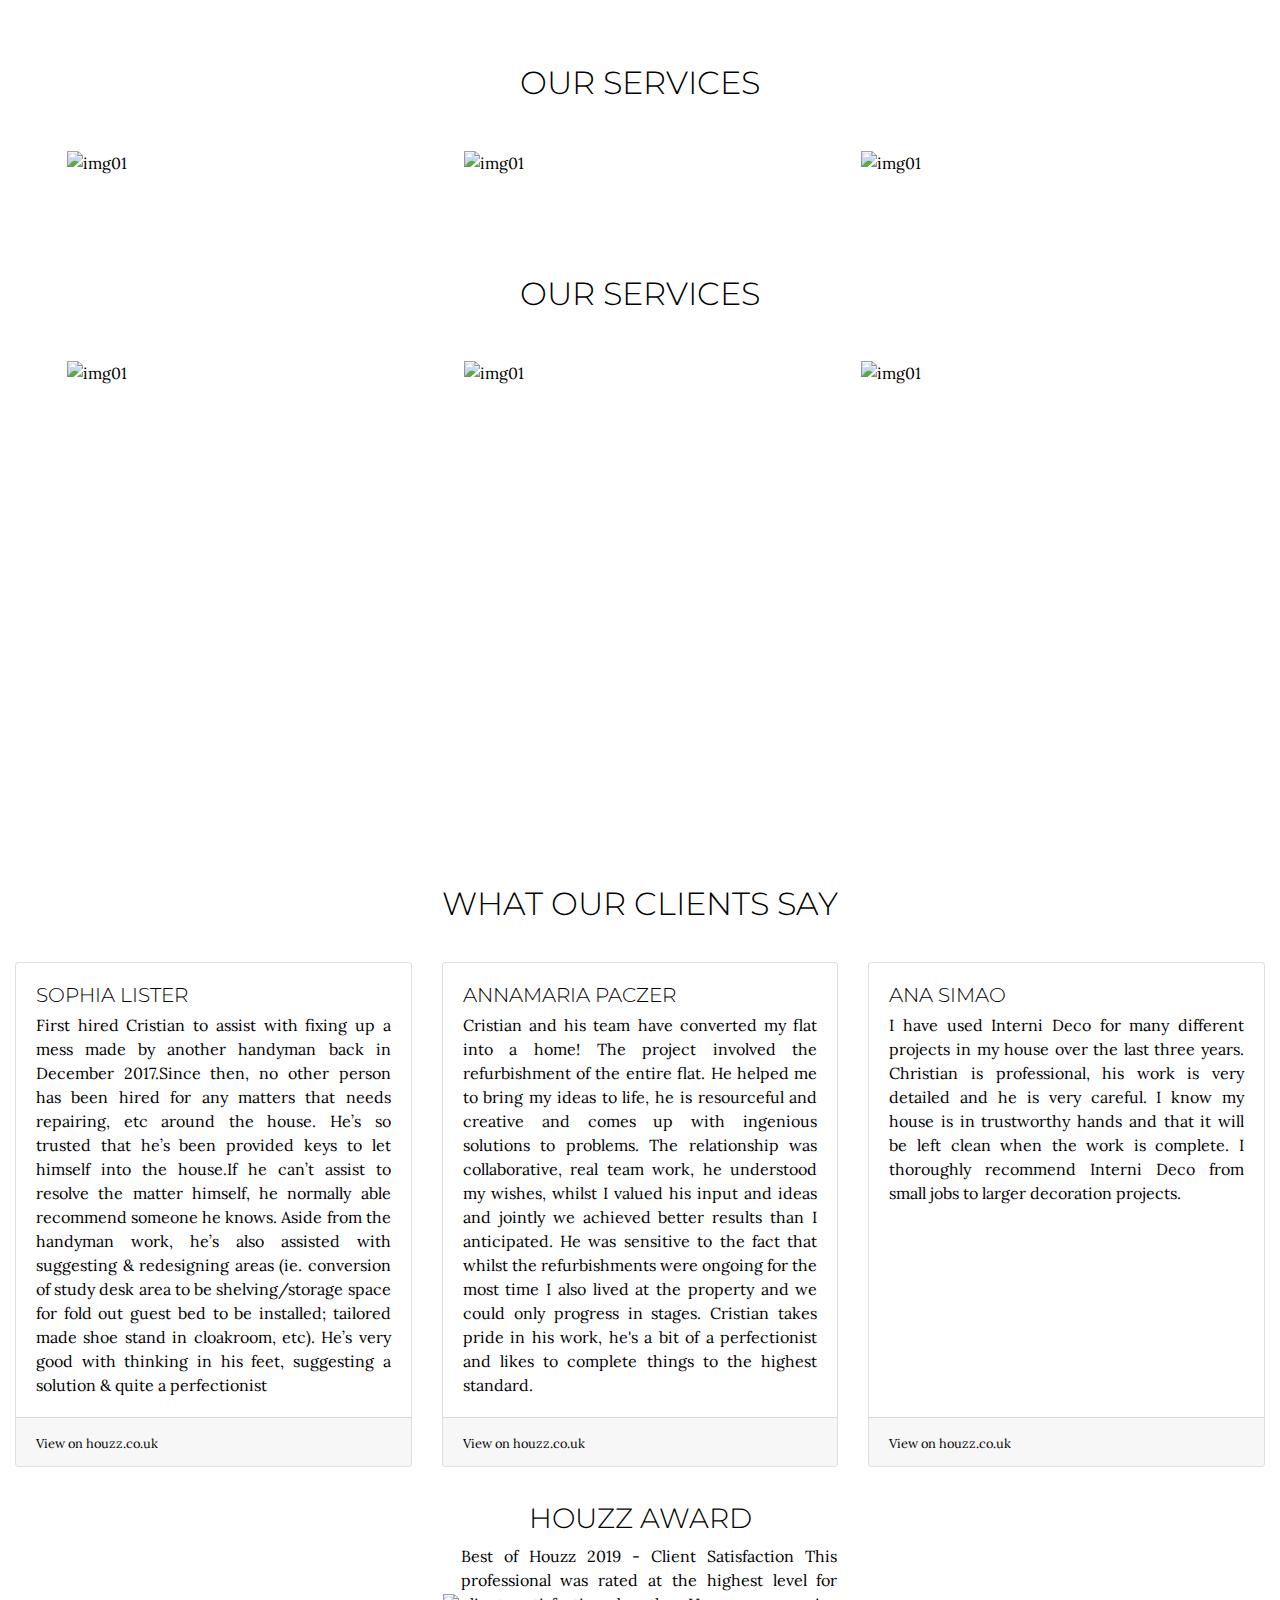
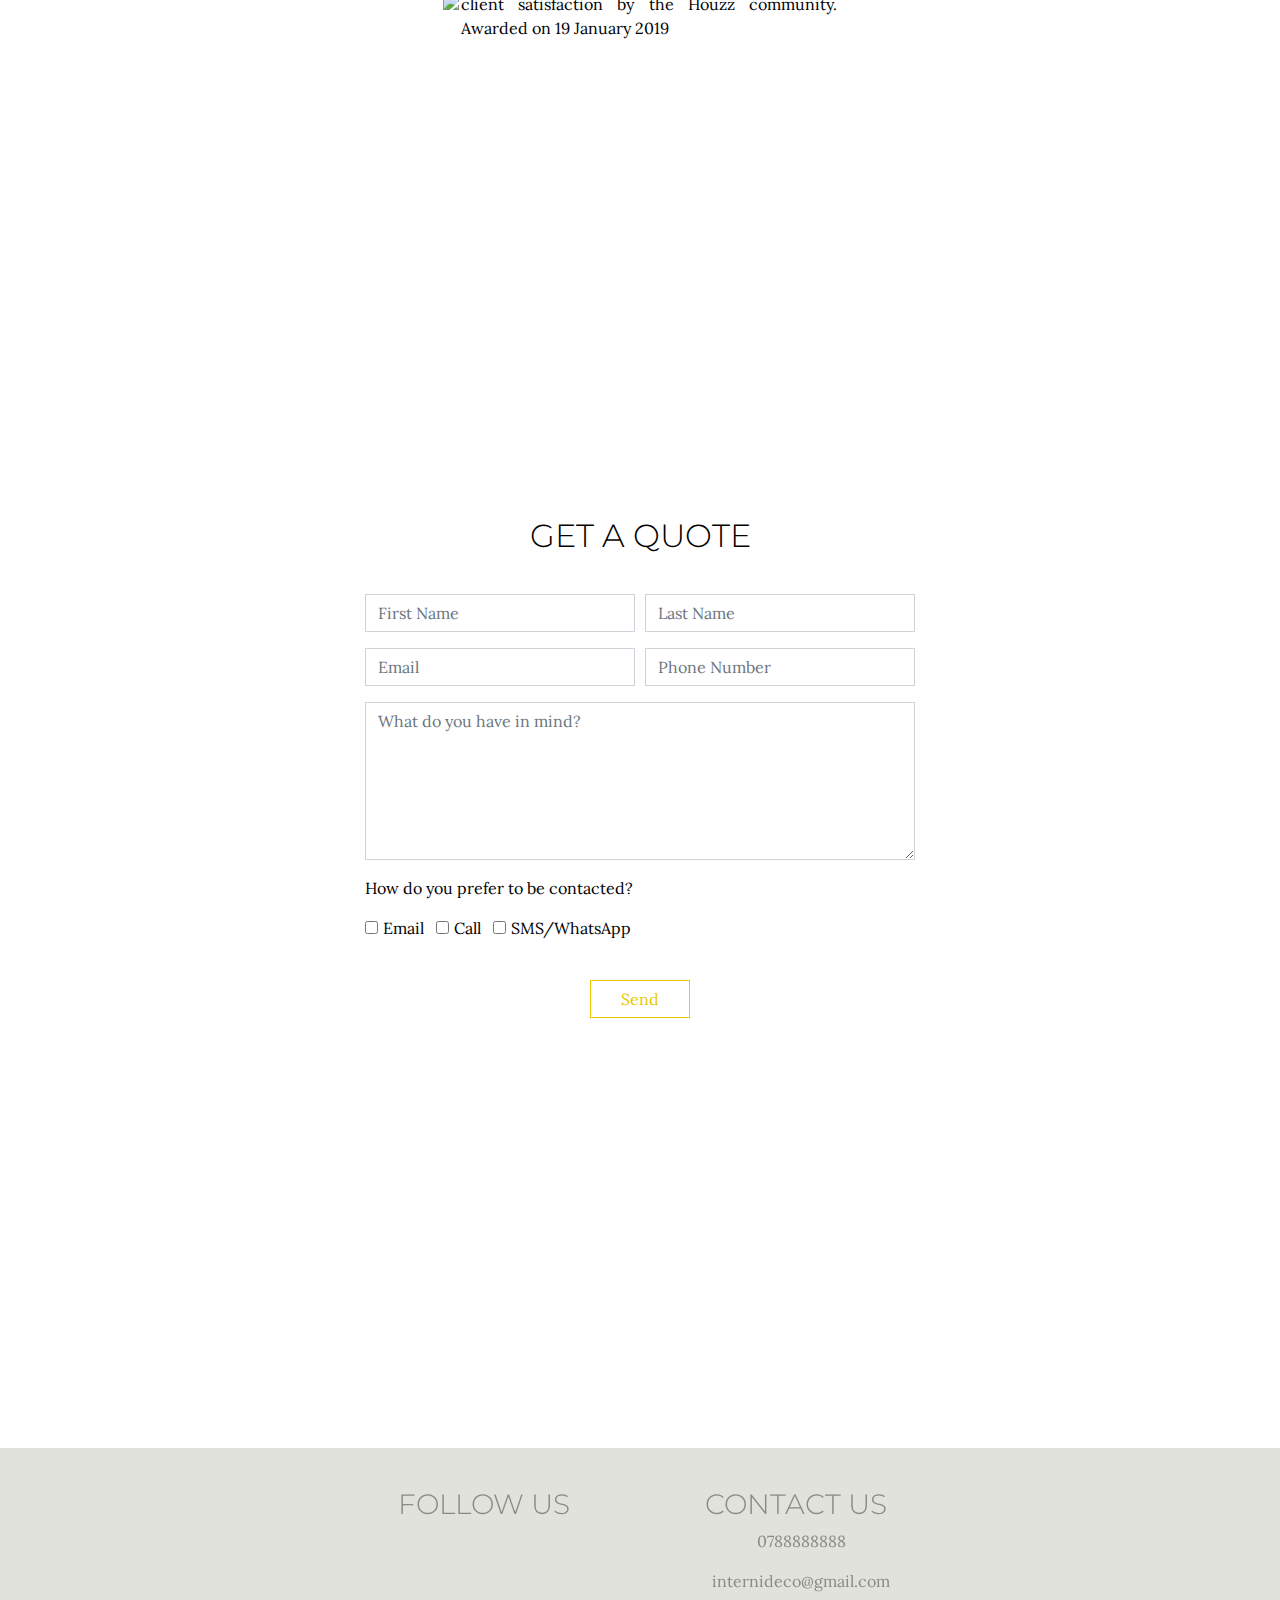
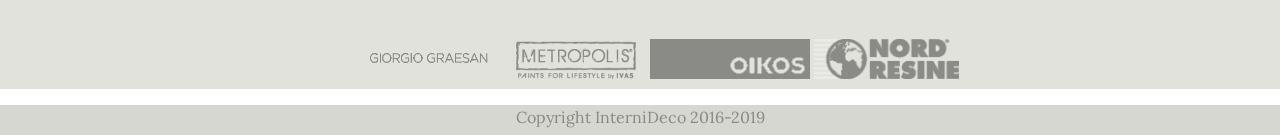
==== commit 32a570ba: "testing ourservices overfllow" ====
--- a/index.html
+++ b/index.html
@@ -32,7 +32,7 @@
         <a class="nav-item nav-link" href="#quote">Get a quote</a>
 
         <a class="nav-item nav-link" href="#footer">Contact Us</a>
-        <li class="nav-item dropdown">
+        <!-- <li class="nav-item dropdown">
           <a class="nav-link dropdown-toggle" href="#" id="navbarDropdown" role="button" data-toggle="dropdown" aria-haspopup="true" aria-expanded="false">
             Projects
           </a>
@@ -41,7 +41,7 @@
             <a class="dropdown-item" href="#">Coming Soon</a>
             <a class="dropdown-item" href="#">Coming Soon</a>
           </div>
-        </li>
+        </li> -->
       </div>
     </div>
   </nav>
@@ -139,20 +139,22 @@
         <div class="row" id="ourStoryText">
           <div class="d-flex align-items-center">
             <p>Our project started over 15 years ago in Italy. Since then our passion for interior design has grown and with it the size of our projetcs. The true essence of our work is to free imagination in order to create unique spaces.
-
-
               Cristian leads our London operation and works to expand the utilisation of exquisite materials within the London design scene. However, our projects can take us anywhere, from Ancona to Zurich - We are up for any challenge.
-
-
-
-          More than two decades combined expertise in the industry have helped us develop new techniques and improve our skills, as well as our understanding of what our clients desire -they're at the heart of everything we do. <br>
+              More than two decades combined expertise in the industry have helped us develop new techniques and improve our skills, as well as our understanding of what our clients desire -they're at the heart of everything we do. <br>
+              <span id="dots">...</span><span id="more">
               <strong>Passion, Precision, Care, Tidiness, Curiosity -</strong> these are the key words which guide our work.
               We provide a one-stop-shop solution from the design stage using <strong>professional 3D-rendering</strong> to the actual project execution and delivery. We want you to be part of every step. We love all our projects, from the smallest
               to the largest. We offer services inv
               <strong>Painting and Decorating, High-Standard Finishings such as Venezian Plastering, Carpentry, Custom Walls and Resisns.</strong>
               However, as every great artisan, we have a speciality:<br>
               <strong>Home Restyling & Bespoke Finishings, as well as luxury bathrooms.</strong> - where we achieve our best performance due to the deep knowledge of every material and technique.</p>
-          </div>
+
+
+
+
+          </div>
+
+          <button onclick="hideText()" class="btn" id="readMore">Read more</button>
           <!-- <div class="col-lg-3">
             <img id="Cristian" src="media\Cristian.jpg">
             <h4>Cristian Neacsu</h4>
@@ -173,7 +175,7 @@
         </div>
       </div>
     </div>
-<!-- services div first option -->
+    <!-- services div first option -->
     <!-- <div class="container-fluid justify-content-around OurServices flex-wrap" id="OurServices">
       <h2>Our Services</h2>
       <div class="row">
@@ -202,46 +204,74 @@
     </div>
     </div> -->
 
-<!-- second option -->
-<div class="container-fluid" id="OurServices">
+    <!-- second option -->
+    <div class="container-fluid d-none d-md-block" id="OurServices">
+      <h2>Our Services</h2>
+      <ul class="grid cs-style-3">
+        <li>
+          <figure>
+            <img src="media/homestyling.jpg" alt="img01">
+            <h3 id="centered-caption">Home Restyling</h3>
+            <figcaption>
+              <a href="homerestyling.html">Find out More<i class="fas fa-chevron-right"></i></a>
+            </figcaption>
+          </figure>
+        </li>
+        <li>
+          <figure>
+            <img src="media/finishings.jpg" alt="img01">
+            <h3 id="centered-caption">Luxury Finishings</h3>
+            <figcaption>
+              <a href="luxuryfinishings.html">Find out More <i class="fas fa-chevron-right"></i></a>
+            </figcaption>
+          </figure>
+        </li>
+        <li>
+          <figure>
+            <img src="media/bathroom.jpg" alt="img01">
+            <h3 id="centered-caption">Bathroom Restyling</h3>
+            <figcaption>
+              <a href="bathrooms.html">Find out More <i class="fas fa-chevron-right"></i></a>
+            </figcaption>
+          </figure>
+        </li>
+      </ul>
+    </div>
+
+
+<!-- mobile version -->
+<div class="container-fluid d-none d-md-block" id="OurServicesMobile">
   <h2>Our Services</h2>
-
-<ul class="grid cs-style-3">
-	<li>
-		<figure>
-			<img src="media/homestyling.jpg" alt="img01">
-      <h3 id="centered-caption">Home Restyling </h3>
-			<figcaption>
-	<a href="homerestyling.html">Find out More <i class="fas fa-chevron-right"></i></a>
-			</figcaption>
-		</figure>
-	</li>
-	<li>
-		<figure>
-      <img src="media/finishings.jpg" alt="img01">
-      		<h3 id="centered-caption">Luxury Finishings</h3>
-			<figcaption>
-
-
-				<a href="luxuryfinishings.html">Find out More <i class="fas fa-chevron-right"></i></a>
-			</figcaption>
-		</figure>
-	</li>
-  <li>
-    <figure>
-      <img src="media/bathroom.jpg" alt="img01">
+  <ul class="grid cs-style-3">
+    <li>
+      <figure>
+        <img src="media/homestyling.jpg" alt="img01">
+        <h3 id="centered-caption">Home Restyling</h3>
+        <figcaption>
+          <a href="homerestyling.html">Find out More<i class="fas fa-chevron-right"></i></a>
+        </figcaption>
+      </figure>
+    </li>
+    <li>
+      <figure>
+        <img src="media/finishings.jpg" alt="img01">
+        <h3 id="centered-caption">Luxury Finishings</h3>
+        <figcaption>
+          <a href="luxuryfinishings.html">Find out More <i class="fas fa-chevron-right"></i></a>
+        </figcaption>
+      </figure>
+    </li>
+    <li>
+      <figure>
+        <img src="media/bathroom.jpg" alt="img01">
         <h3 id="centered-caption">Bathroom Restyling</h3>
-      <figcaption>
-        <a href="bathrooms.html">Find out More <i class="fas fa-chevron-right"></i></a>
-      </figcaption>
-    </figure>
-  </li>
-</ul>
+        <figcaption>
+          <a href="bathrooms.html">Find out More <i class="fas fa-chevron-right"></i></a>
+        </figcaption>
+      </figure>
+    </li>
+  </ul>
 </div>
-
-
-
-
     <!-- a paralax div -->
 
     <div class="container-fluid d-flex justify-content-center align-items-center" id="paralax2">
@@ -394,9 +424,9 @@
             <div class="form-row">
               <div class="col-md-6 offset-md-3">
                 <div class="form-group">
-
+<!--
                   <p>Feel free to upload a picture of some inspiration you may have or of the room you'd like to re-design.</p>
-                  <input type="file" class="form-control-file" id="exampleFormControlFile1">
+                  <input type="file" class="form-control-file" id="exampleFormControlFile1"> -->
                 </div>
               </div>
             </div>
@@ -444,6 +474,7 @@
         <li><img src="media\partner logos\logo-oikos_g.png" alt=""></li>
         <!-- <li><img class="partnerLogo" src="media\partner logos\resine decora.png" alt=""></li> -->
         <li><img height="40px" width="auto" src="media\partner logos\Logo-Nord-Resine_w.png" alt=""></li>
+        <li><img height="40px" width="auto" src="media\partner logos\novacolor.png" alt=""></li>
       </ul>
     </div>
   </footer>
--- a/style.css
+++ b/style.css
@@ -45,18 +45,43 @@
 }
 
 
+#OurServicesMobile img {
+
+max-width: 350px;
+
+
+}
+
+
 /* mobile navbar */
 
-@media only screen and (max-width: 600px) {
+@media only screen and (max-width: 700px) {
+
+
+  nav {
+    width: 100vw;
+  }
+
+
   .nav-item {
     background-color: white;
+    color: black!important;
 
   }
 
 .nav-link .nav-link a {
     color: black!important;
   }
-}
+
+
+  }
+
+  .nav-link:hover {
+    border-bottom: none;
+
+}
+
+/* end of media queries */
 
 
 
@@ -102,11 +127,11 @@
 
 .navbar-dark .navbar-nav .active>.nav-link, .navbar-dark .navbar-nav .nav-link.active, .navbar-dark .navbar-nav .nav-link.show, .navbar-dark .navbar-nav .show>.nav-link {
     color: #fff;
-    border-bottom: 1px solid white;
+    border-bottom: 1px solid #e6c900;
 }
 
 .nav-link:hover {
-  border-bottom: 1px solid rgba(255,255,255,0.5);
+  border-bottom: 1px solid rgba(230,201,0,0.5);
 }
 
 .navbar::after {
@@ -251,6 +276,27 @@
   background: transparent;
 
 }
+
+#more {
+
+  display: none;
+
+}
+
+#readMore {
+  border-radius: 0px;
+  border: 1px solid #e6c900!important;
+  color: #e6c900;
+  padding-right: 30px;
+  padding-left: 30px;
+  box-shadow: none;
+  cursor: pointer;
+}
+
+
+
+
+
 
 .OurServices .row {
 border-bottom: 30px solid white;
@@ -315,6 +361,7 @@
 	margin: 0 auto;
 	list-style: none;
 	text-align: center;
+  overflow: hidden;
 }
 
 .grid li {
@@ -379,7 +426,7 @@
     font-size: 15px;
 }
 
-@media screen and (max-width: 31.5em) {
+/* @media screen and (max-width: 31.5em) {
 	.grid {
 		padding: 10px 10px 100px 10px;
 	}
@@ -387,7 +434,7 @@
 		width: 100%;
 		min-width: 300px;
 	}
-}
+} */
 
 .cs-style-3 figure {
 	overflow: hidden;
@@ -513,6 +560,7 @@
 #quoteButton:hover {
     background-color:#e6c900;
     border: 1px solid white!important;
+    color: white;
 }
 
 
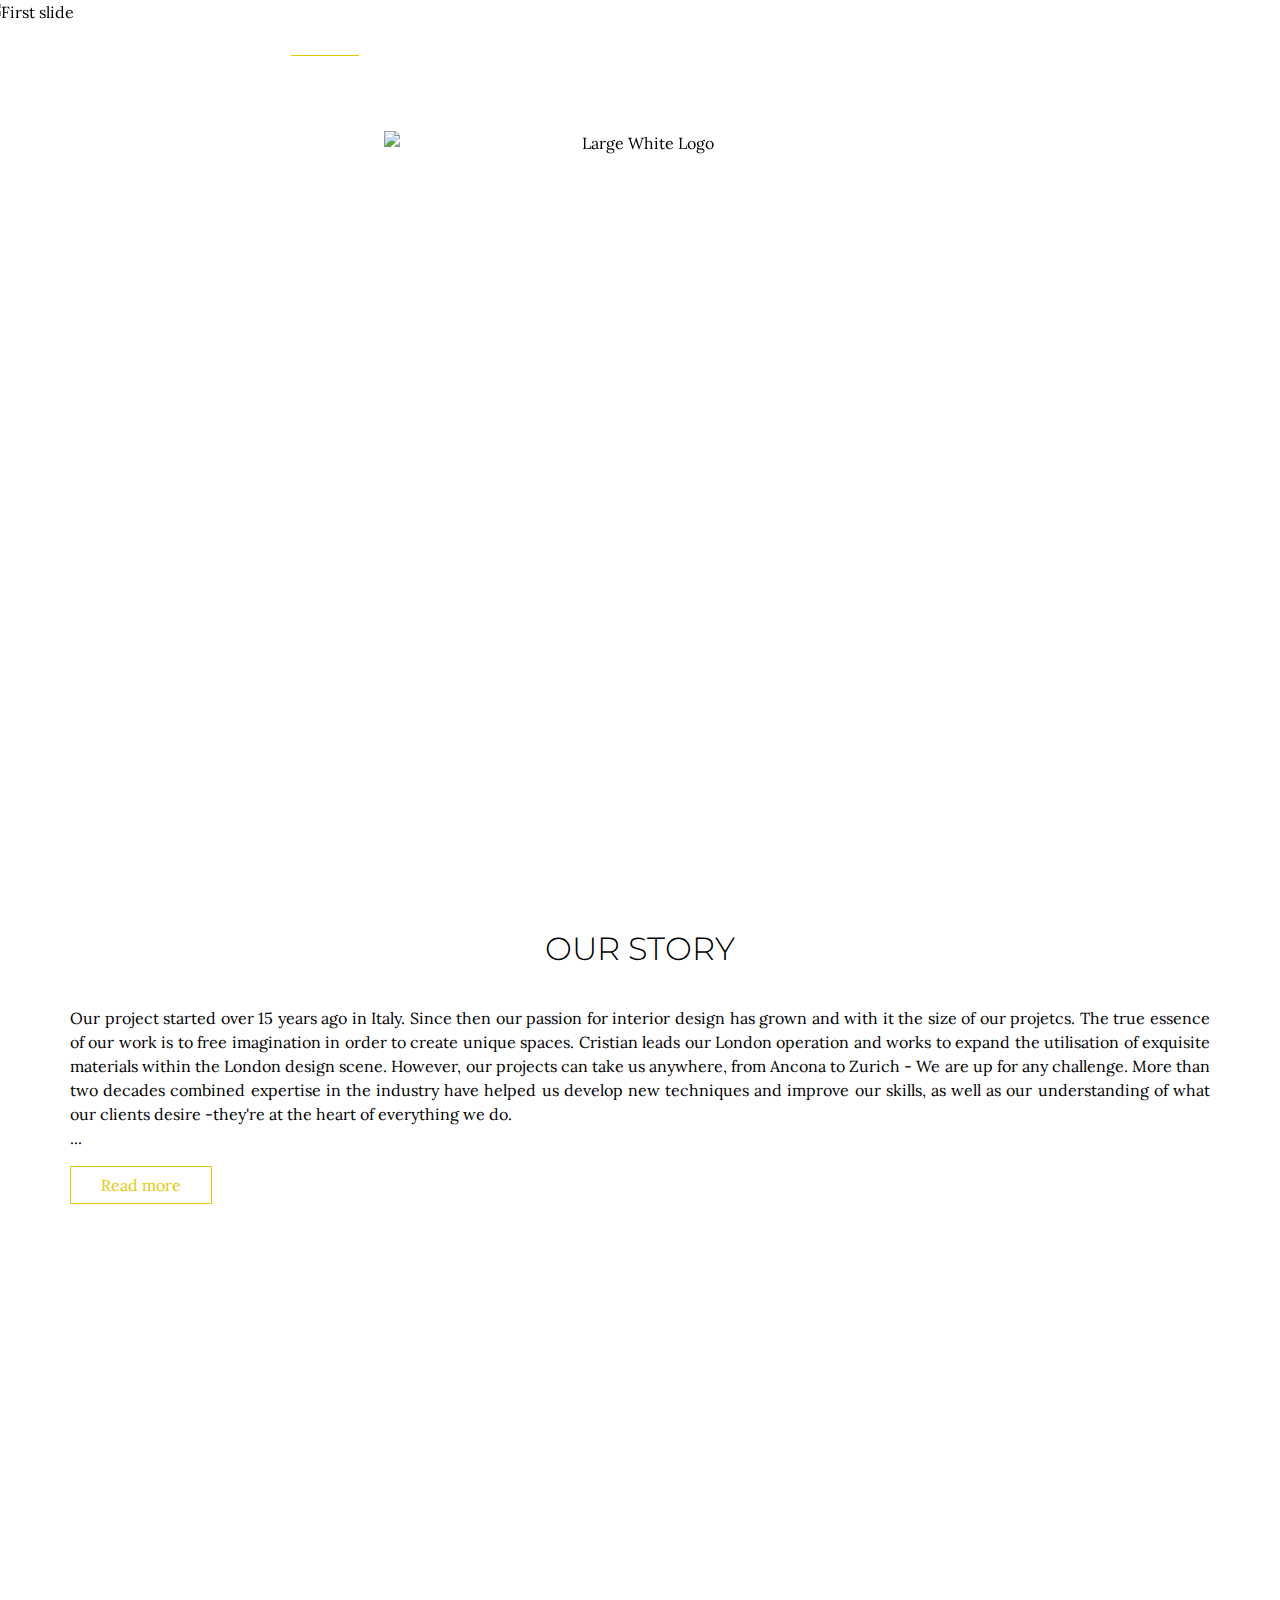
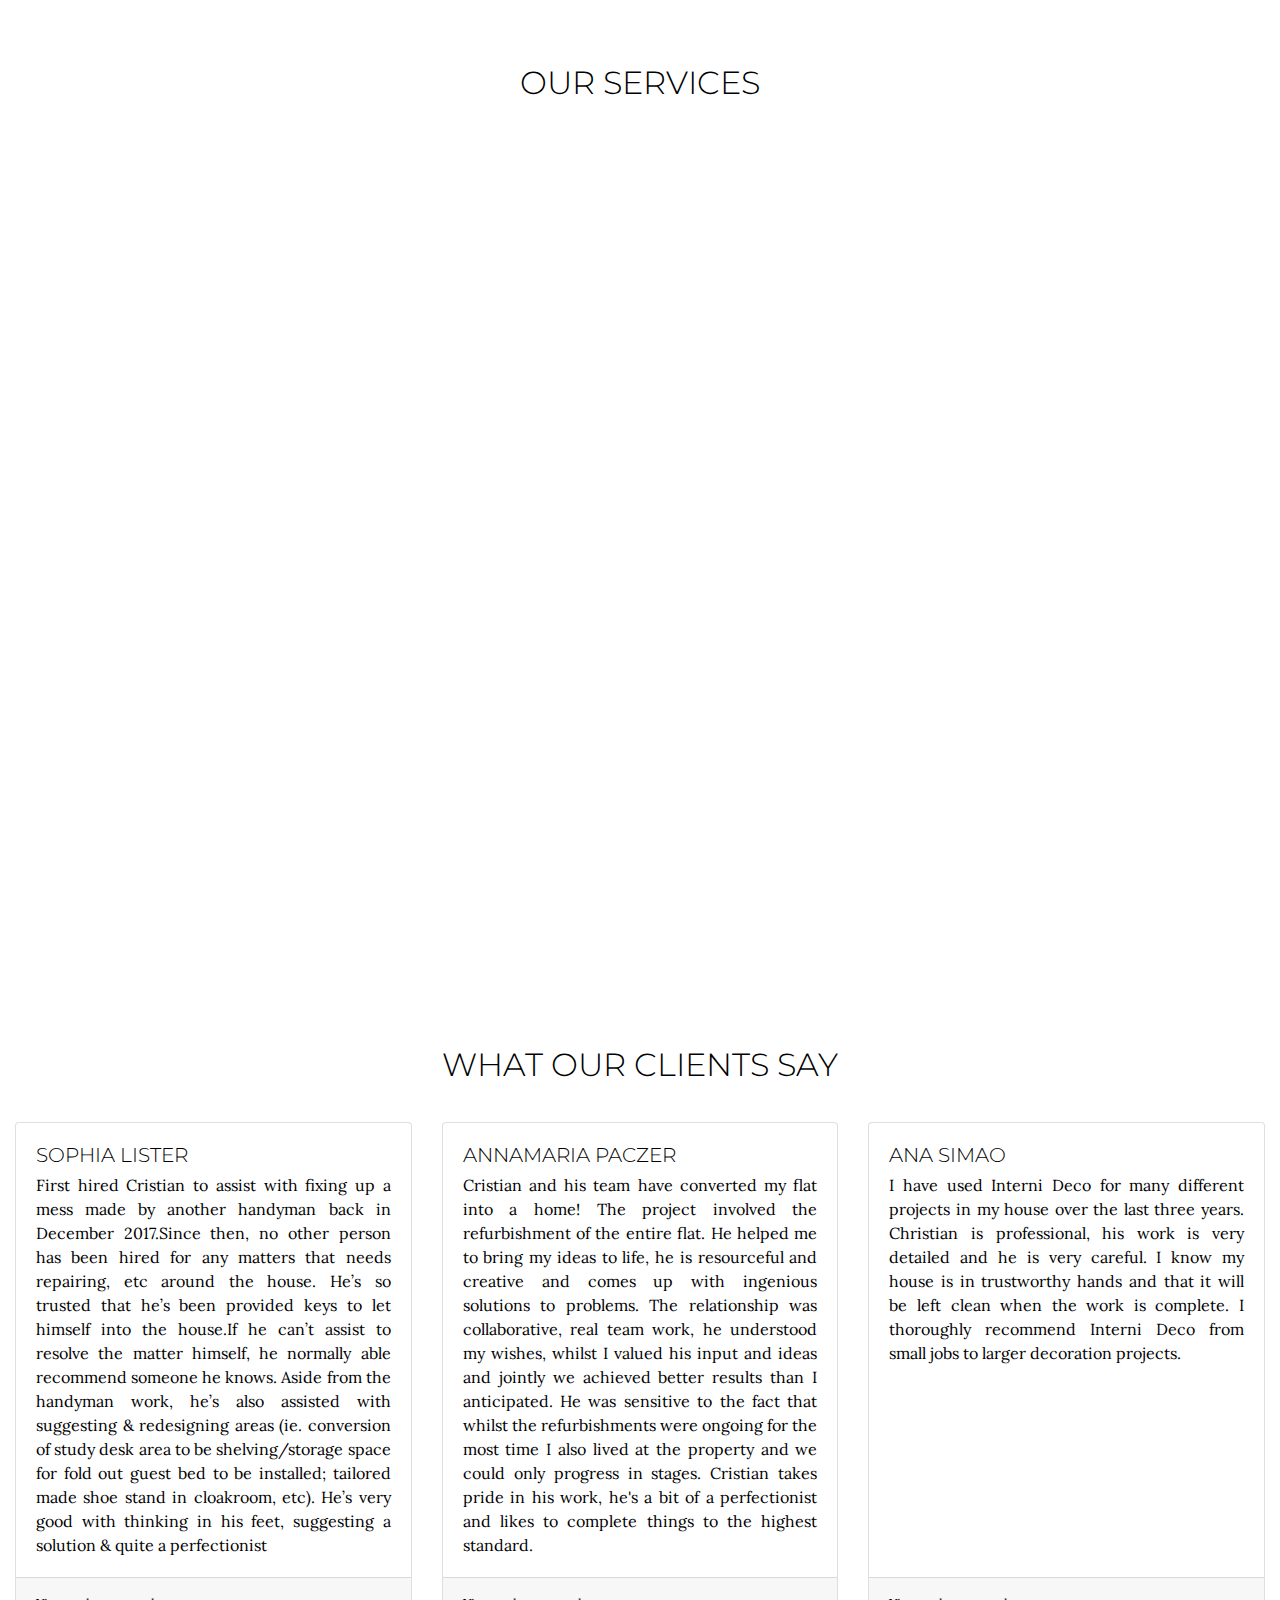
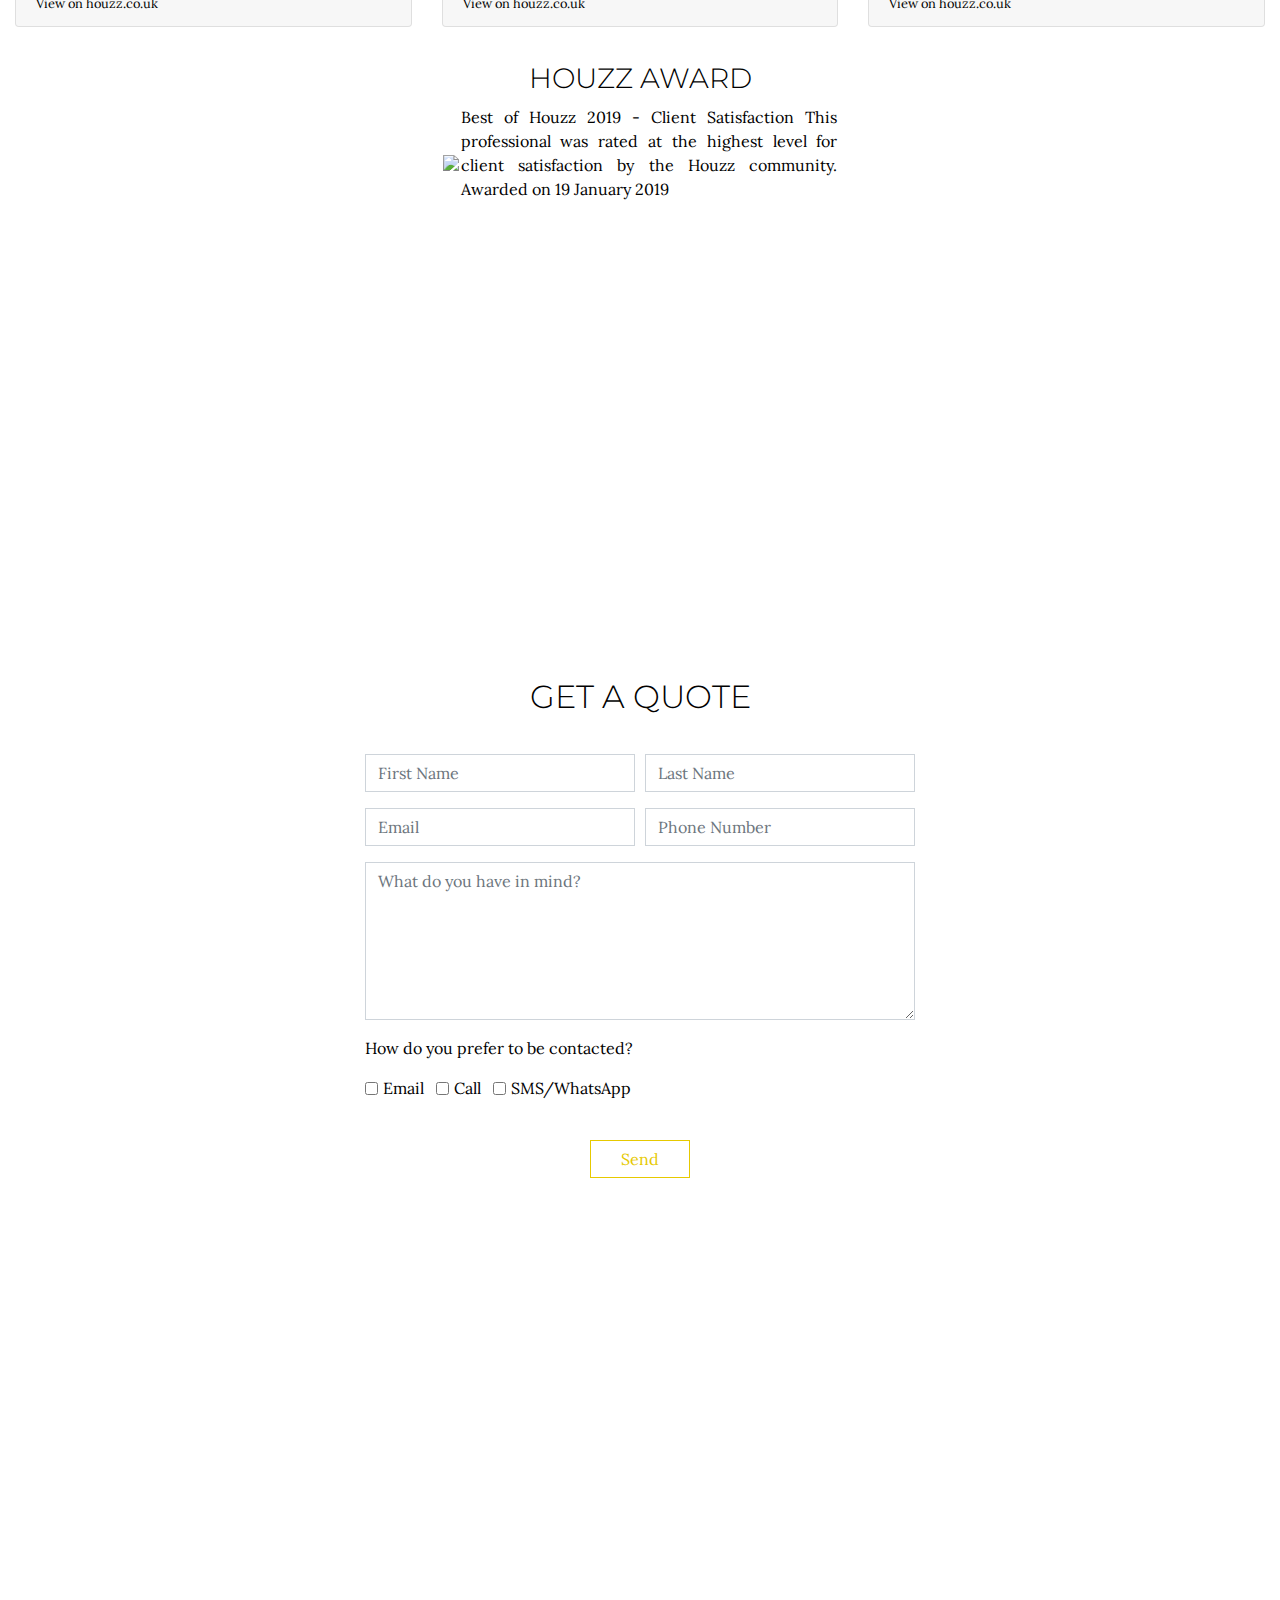
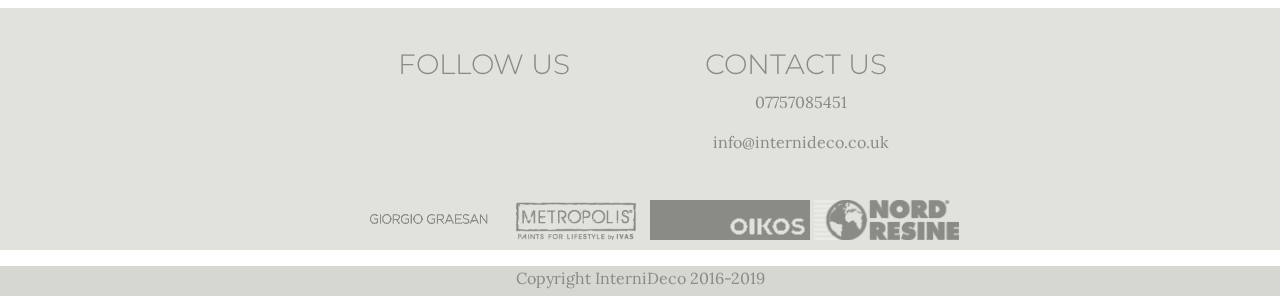
==== commit f0228ac1: "final fix for carousel sizing" ====
--- a/index.html
+++ b/index.html
@@ -67,16 +67,16 @@
           <!-- large screens -->
           <div class="carousel-inner ">
             <div class="carousel-item active">
-              <img class="d-block w-100" src="media\2.jpg" alt="First slide">
+              <img class="d-block w-100 min-vh-100" src="media\2.jpg" alt="First slide">
             </div>
             <div class="carousel-item">
-              <img class="d-block w-100" src="media\4.jpg" alt="Second slide">
+              <img class="d-block w-100 min-vh-100" src="media\4.jpg" alt="Second slide">
             </div>
             <div class="carousel-item">
-              <img class="d-block w-100" src="media\5.jpg" alt="Third slide">
+              <img class="d-block w-100 min-vh-100" src="media\5.jpg" alt="Third slide">
             </div>
             <div class="carousel-item">
-              <img class="d-block w-100" src="media\6_1.jpg" alt="Fourth slide">
+              <img class="d-block w-100 min-vh-100" src="media\6_1.jpg" alt="Fourth slide">
             </div>
           </div>
         </div>
@@ -109,26 +109,22 @@
           <!-- mobile -->
           <div class="carousel-inner ">
             <div class="carousel-item active">
-              <img class="d-block w-100" src="media\mobile1.jpg" alt="First slide">
+              <img class="d-block w-100 min-vh-100" src="media\mobile1.jpg" alt="First slide">
             </div>
             <div class="carousel-item">
-              <img class="d-block w-100" src="media\mobile2.jpg" alt="Second slide">
+              <img class="d-block w-100 min-vh-100" src="media\mobile2.jpg" alt="Second slide">
+            </div>
+            <div class="carousel-item   ">
+              <img class="d-block w-100 min-vh-100" src="media\mobile3.jpg" alt="Third slide">
             </div>
             <div class="carousel-item">
-              <img class="d-block w-100" src="media\mobile3.jpg" alt="Third slide">
-            </div>
-            <div class="carousel-item">
-              <img class="d-block w-100" src="media\mobile4.jpg" alt="Fourth slide">
+              <img class="d-block w-100 min-vh-100" src="media\mobile4.jpg" alt="Fourth slide">
             </div>
           </div>
         </div>
       </div>
     </div>
   </div>
-
-
-
-
 
   <!-- this is the mainbody -->
 
@@ -142,16 +138,12 @@
               Cristian leads our London operation and works to expand the utilisation of exquisite materials within the London design scene. However, our projects can take us anywhere, from Ancona to Zurich - We are up for any challenge.
               More than two decades combined expertise in the industry have helped us develop new techniques and improve our skills, as well as our understanding of what our clients desire -they're at the heart of everything we do. <br>
               <span id="dots">...</span><span id="more">
-              <strong>Passion, Precision, Care, Tidiness, Curiosity -</strong> these are the key words which guide our work.
-              We provide a one-stop-shop solution from the design stage using <strong>professional 3D-rendering</strong> to the actual project execution and delivery. We want you to be part of every step. We love all our projects, from the smallest
-              to the largest. We offer services inv
-              <strong>Painting and Decorating, High-Standard Finishings such as Venezian Plastering, Carpentry, Custom Walls and Resisns.</strong>
-              However, as every great artisan, we have a speciality:<br>
-              <strong>Home Restyling & Bespoke Finishings, as well as luxury bathrooms.</strong> - where we achieve our best performance due to the deep knowledge of every material and technique.</p>
-
-
-
-
+                <strong>Passion, Precision, Care, Tidiness, Curiosity -</strong> these are the key words which guide our work.
+                We provide a one-stop-shop solution from the design stage using <strong>professional 3D-rendering</strong> to the actual project execution and delivery. We want you to be part of every step. We love all our projects, from the smallest
+                to the largest. We offer services inv
+                <strong>Painting and Decorating, High-Standard Finishings such as Venezian Plastering, Carpentry, Custom Walls and Resisns.</strong>
+                However, as every great artisan, we have a speciality:<br>
+                <strong>Home Restyling & Bespoke Finishings, as well as luxury bathrooms.</strong> - where we achieve our best performance due to the deep knowledge of every material and technique.</p>
           </div>
 
           <button onclick="hideText()" class="btn" id="readMore">Read more</button>
@@ -176,36 +168,47 @@
       </div>
     </div>
     <!-- services div first option -->
-    <!-- <div class="container-fluid justify-content-around OurServices flex-wrap" id="OurServices">
+    <div class="container-fluid justify-content-around OurServices flex-wrap" id="OurServices">
       <h2>Our Services</h2>
-      <div class="row">
-        <div class="col-lg-4">
+      <div class="row ourServicesRow">
+        <div class="col-lg-4 zoomContainer">
           <div class="d-flex align-items-center justify-content-center zoom servicesImgContainer1 ">
             <a href="homerestyling.html">
               <h3>Home Restyling</h3>
             </a>
-          </div>
-        </div>
-        <div class="col-lg-4">
+            <figcaption>
+              <a href="homerestyling.html">Find out More<i class="fas fa-chevron-right"></i></a>
+            </figcaption>
+
+          </div>
+
+        </div>
+        <div class="col-lg-4 zoomContainer">
           <div class="d-flex align-items-center justify-content-center zoom servicesImgContainer2">
             <a href="luxuryfinishings.html">
               <h3>Bespoke Luxury Finishings</h3>
             </a>
-          </div>
-        </div>
-        <div class="col-lg-4">
+            <figcaption>
+              <a href="luxuryfinishings.html">Find out More <i class="fas fa-chevron-right"></i></a>
+            </figcaption>
+          </div>
+        </div>
+        <div class="col-lg-4 zoomContainer">
           <div class="  d-flex align-items-center justify-content-center zoom  servicesImgContainer3">
             <a href="bathrooms.html">
               <h3>Bathroom Restyling</h3>
             </a>
-          </div>
-        </div>
-      </div>
-    </div>
-    </div> -->
+            <figcaption>
+              <a href="bathrooms.html">Find out More <i class="fas fa-chevron-right"></i></a>
+            </figcaption>
+          </div>
+        </div>
+      </div>
+    </div>
+    </div>
 
     <!-- second option -->
-    <div class="container-fluid d-none d-md-block" id="OurServices">
+    <!-- <div class="container-fluid" id="OurServices">
       <h2>Our Services</h2>
       <ul class="grid cs-style-3">
         <li>
@@ -236,42 +239,9 @@
           </figure>
         </li>
       </ul>
-    </div>
-
-
-<!-- mobile version -->
-<div class="container-fluid d-none d-md-block" id="OurServicesMobile">
-  <h2>Our Services</h2>
-  <ul class="grid cs-style-3">
-    <li>
-      <figure>
-        <img src="media/homestyling.jpg" alt="img01">
-        <h3 id="centered-caption">Home Restyling</h3>
-        <figcaption>
-          <a href="homerestyling.html">Find out More<i class="fas fa-chevron-right"></i></a>
-        </figcaption>
-      </figure>
-    </li>
-    <li>
-      <figure>
-        <img src="media/finishings.jpg" alt="img01">
-        <h3 id="centered-caption">Luxury Finishings</h3>
-        <figcaption>
-          <a href="luxuryfinishings.html">Find out More <i class="fas fa-chevron-right"></i></a>
-        </figcaption>
-      </figure>
-    </li>
-    <li>
-      <figure>
-        <img src="media/bathroom.jpg" alt="img01">
-        <h3 id="centered-caption">Bathroom Restyling</h3>
-        <figcaption>
-          <a href="bathrooms.html">Find out More <i class="fas fa-chevron-right"></i></a>
-        </figcaption>
-      </figure>
-    </li>
-  </ul>
-</div>
+    </div> -->
+
+
     <!-- a paralax div -->
 
     <div class="container-fluid d-flex justify-content-center align-items-center" id="paralax2">
@@ -424,7 +394,7 @@
             <div class="form-row">
               <div class="col-md-6 offset-md-3">
                 <div class="form-group">
-<!--
+                  <!--
                   <p>Feel free to upload a picture of some inspiration you may have or of the room you'd like to re-design.</p>
                   <input type="file" class="form-control-file" id="exampleFormControlFile1"> -->
                 </div>
@@ -458,9 +428,9 @@
 
         <div class="col">
           <h3>Contact Us</h3>
-          <p><i class="fas fa-phone fa-1x"></i>0788888888</p>
+          <p><i class="fas fa-phone fa-1x"></i>07757085451</p>
           <p><i class="fas fa-envelope fa-1x"></i>
-            internideco@gmail.com</p>
+            info@internideco.co.uk</p>
         </div>
       </div>
 
--- a/style.css
+++ b/style.css
@@ -45,12 +45,6 @@
 }
 
 
-#OurServicesMobile img {
-
-max-width: 350px;
-
-
-}
 
 
 /* mobile navbar */
@@ -303,8 +297,12 @@
 }
 
 
-.zoom {
-  transition: transform .2s;
+.zoomContainer {
+  overflow: hidden;
+}
+
+ .zoom {
+  /* transition: transform .2s; */
   background-position: center;
   background-repeat: no-repeat;
   background-size:100% 100%;
@@ -313,27 +311,31 @@
   margin-bottom: 15px;
   margin-left: auto;
   margin-right: auto;
-}
-
-.zoom:hover {
+  overflow: hidden;
+}
+
+/*.zoom:hover {
   transform: scale(1.05);
   opacity: 0.7;
 }
 
 .zoom h3 {
   color: white;
-}
+} */
 
 .servicesImgContainer1 {
   background-image: url("media/homestyling.jpg");
+  overflow: hidden;
 }
 
 .servicesImgContainer2 {
   background-image: url("media/finishings.jpg");
+  overflow: hidden;
 }
 
 .servicesImgContainer3 {
 background-image: url("media/bathroom.jpg");
+overflow: hidden;
 }
 
 
@@ -362,7 +364,7 @@
 	list-style: none;
 	text-align: center;
   overflow: hidden;
-}
+  }
 
 .grid li {
 	display: inline-block;
@@ -384,8 +386,15 @@
 	position: relative;
   }
 
-
-  .grid figcaption {
+  .ourServicesRow .zoom {
+
+    max-width: 100%;
+    /* display: block; */
+    position: relative;
+  }
+
+
+  .grid figcaption , .ourServicesRow figcaption{
 	position: absolute;
 	top: 0;
 	left: 0;
@@ -395,7 +404,8 @@
 }
 
 
-.grid  h3 {
+
+.grid  h3 , .ourServicesRow h3 {
   text-align: center;
 	margin: 10px;
 	padding: 0;
@@ -407,7 +417,7 @@
   transform: translate(-50%, -50%);
 }
 
-.grid figcaption a {
+.grid figcaption a , .ourServicesRow figcaption a {
   font-family: 'Montserrat', sans-serif;
 
 	text-align: center;
@@ -440,17 +450,38 @@
 	overflow: hidden;
 }
 
+
+.zoomContainer {
+  overflow: hidden;
+}
+
 .cs-style-3 figure img {
 	transition: transform 0.4s;
 }
 
-
-.cs-style-3 figure:hover img,
-.cs-style-3 figure.cs-hover img {
+/* version 2 */
+.ourServicesRow .zoom .zoomContainer {
+	transition: transform 0.4s;
+}
+
+
+.cs-style-3 figure:hover img
+.cs-style-3 figure.cs-hover img{
 	transform: translateY(-50px);
   opacity: 0.7;
 }
 
+/* version 2 */
+
+.zoom:hover {
+	/* transform: translateY(-20px); */
+  opacity: 0.7;
+  overflow: hidden;
+}
+
+.carousel-item .active {
+  min-height: 100vh;
+}
 .cs-style-3 figcaption {
 	height: 100px;
 	width: 100%;
@@ -461,12 +492,35 @@
 	transition: transform 0.4s, opacity 0.1s 0.3s;
 }
 
+/* version 2 */
+
+.ourServicesRow figcaption {
+	height: 100px;
+	width: 100%;
+	top: auto;
+	bottom: 0;
+	opacity: 0;
+	transform: translateY(100%);
+	transition: transform 0.4s, opacity 0.1s 0.3s;
+}
+
+
 .cs-style-3 figure:hover figcaption,
-.cs-style-3 figure.cs-hover figcaption {
+.cs-style-3 figure.cs-hover figcaption  {
 	opacity: 1;
 	transform: translateY(0px);
 	transition: transform 0.4s, opacity 0.1s;
 }
+
+/* version 2 */
+.zoom:hover figcaption,
+.zoom.cs-hover figcaption {
+  opacity: 1;
+	transform: translateY(0px);
+	transition: transform 0.4s, opacity 0.1s;
+
+}
+
 
 .cs-style-3 figcaption a {
 	position: absolute;
@@ -474,10 +528,13 @@
 	/* right: 20px; */
 }
 
-#centered-caption {
-
-}
-
+.ourServicesRow figcaption a {
+  position: absolute;
+}
+
+figcaption {
+  overflow: hidden;
+}
 
 main .row {
   padding-top: 30px;
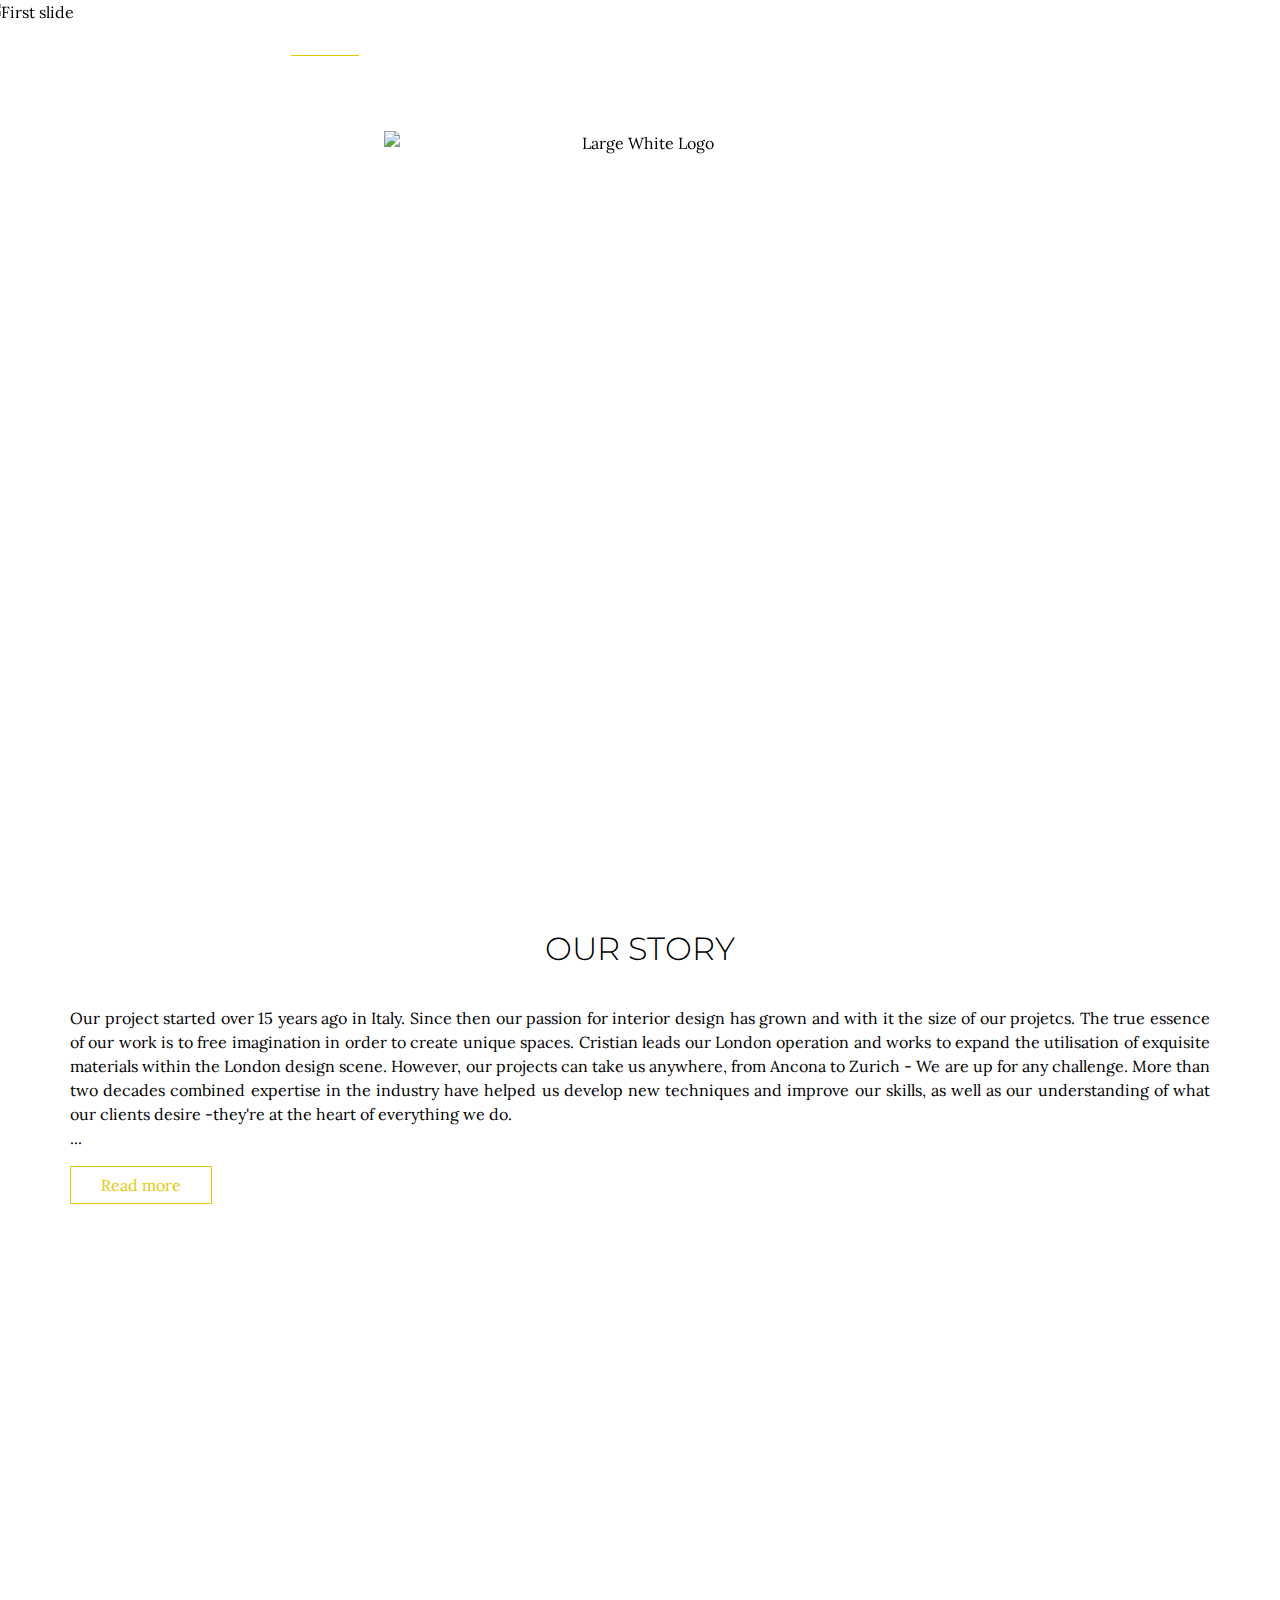
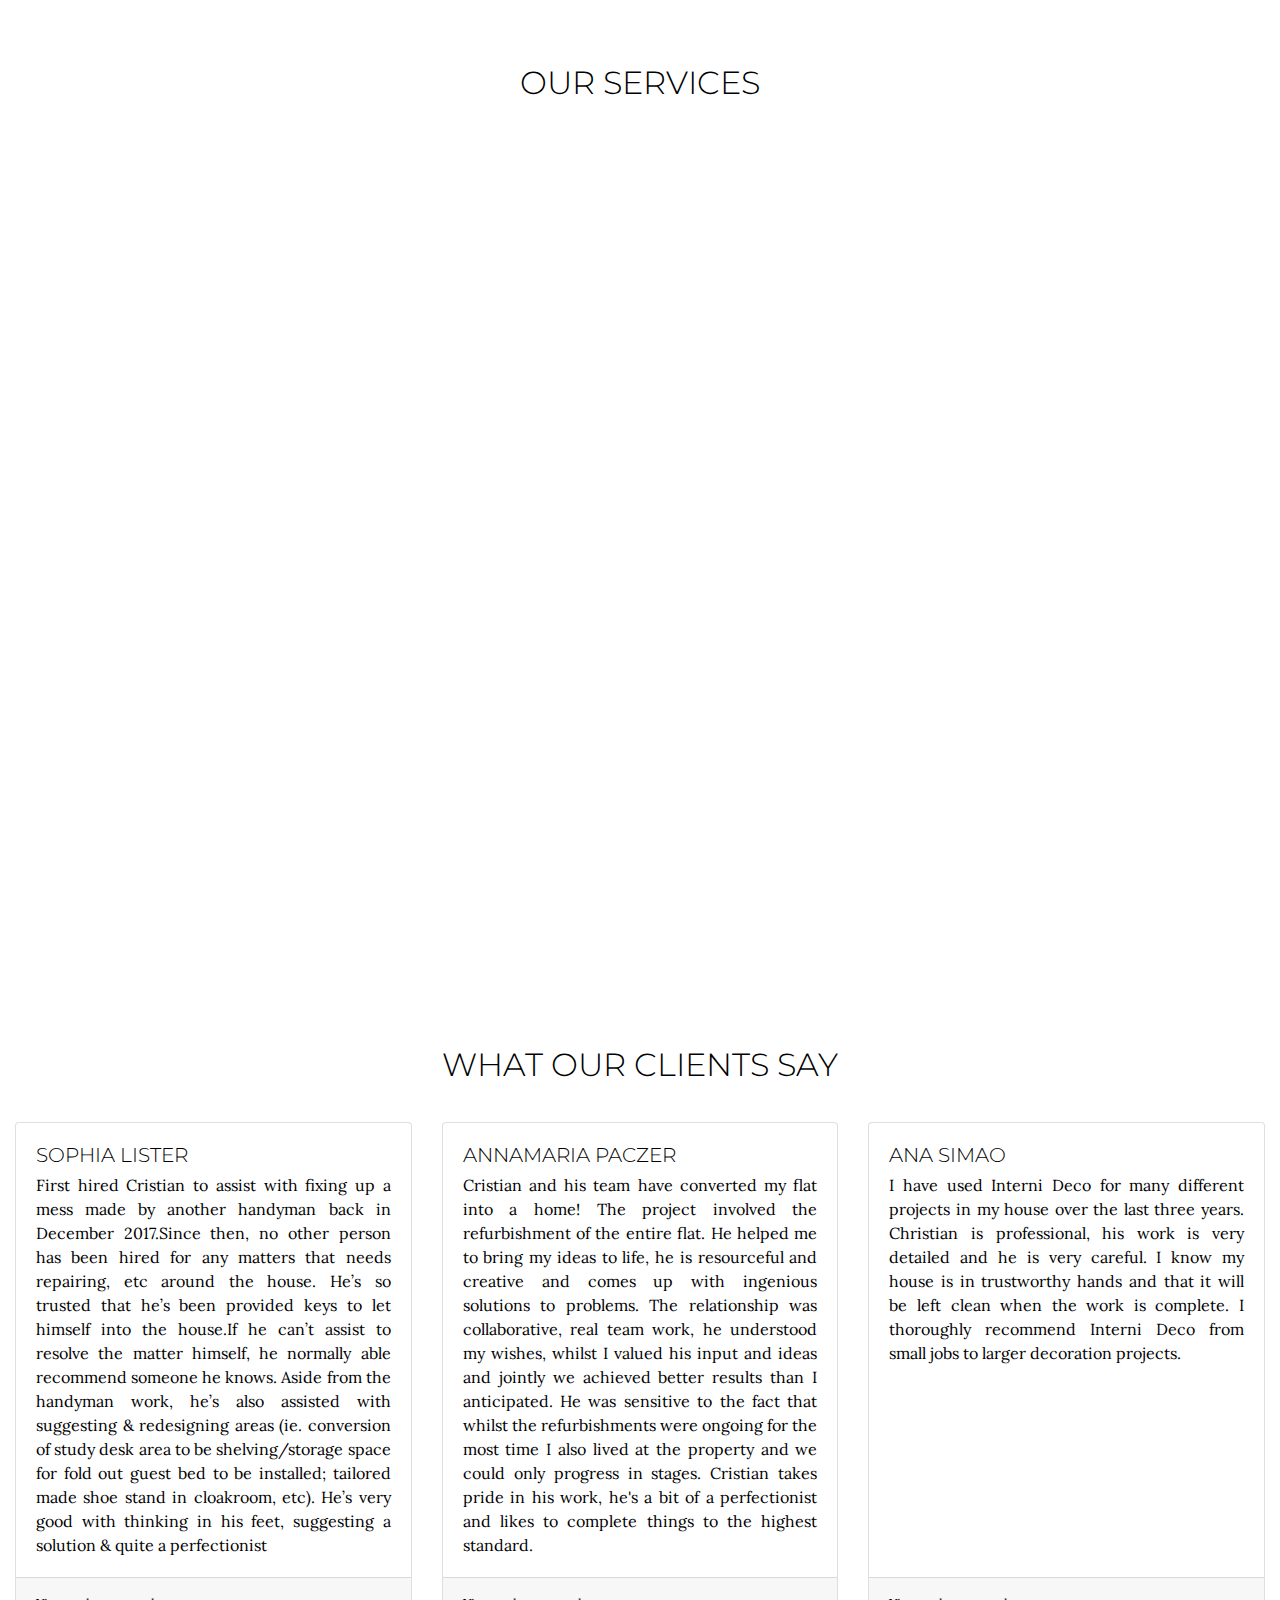
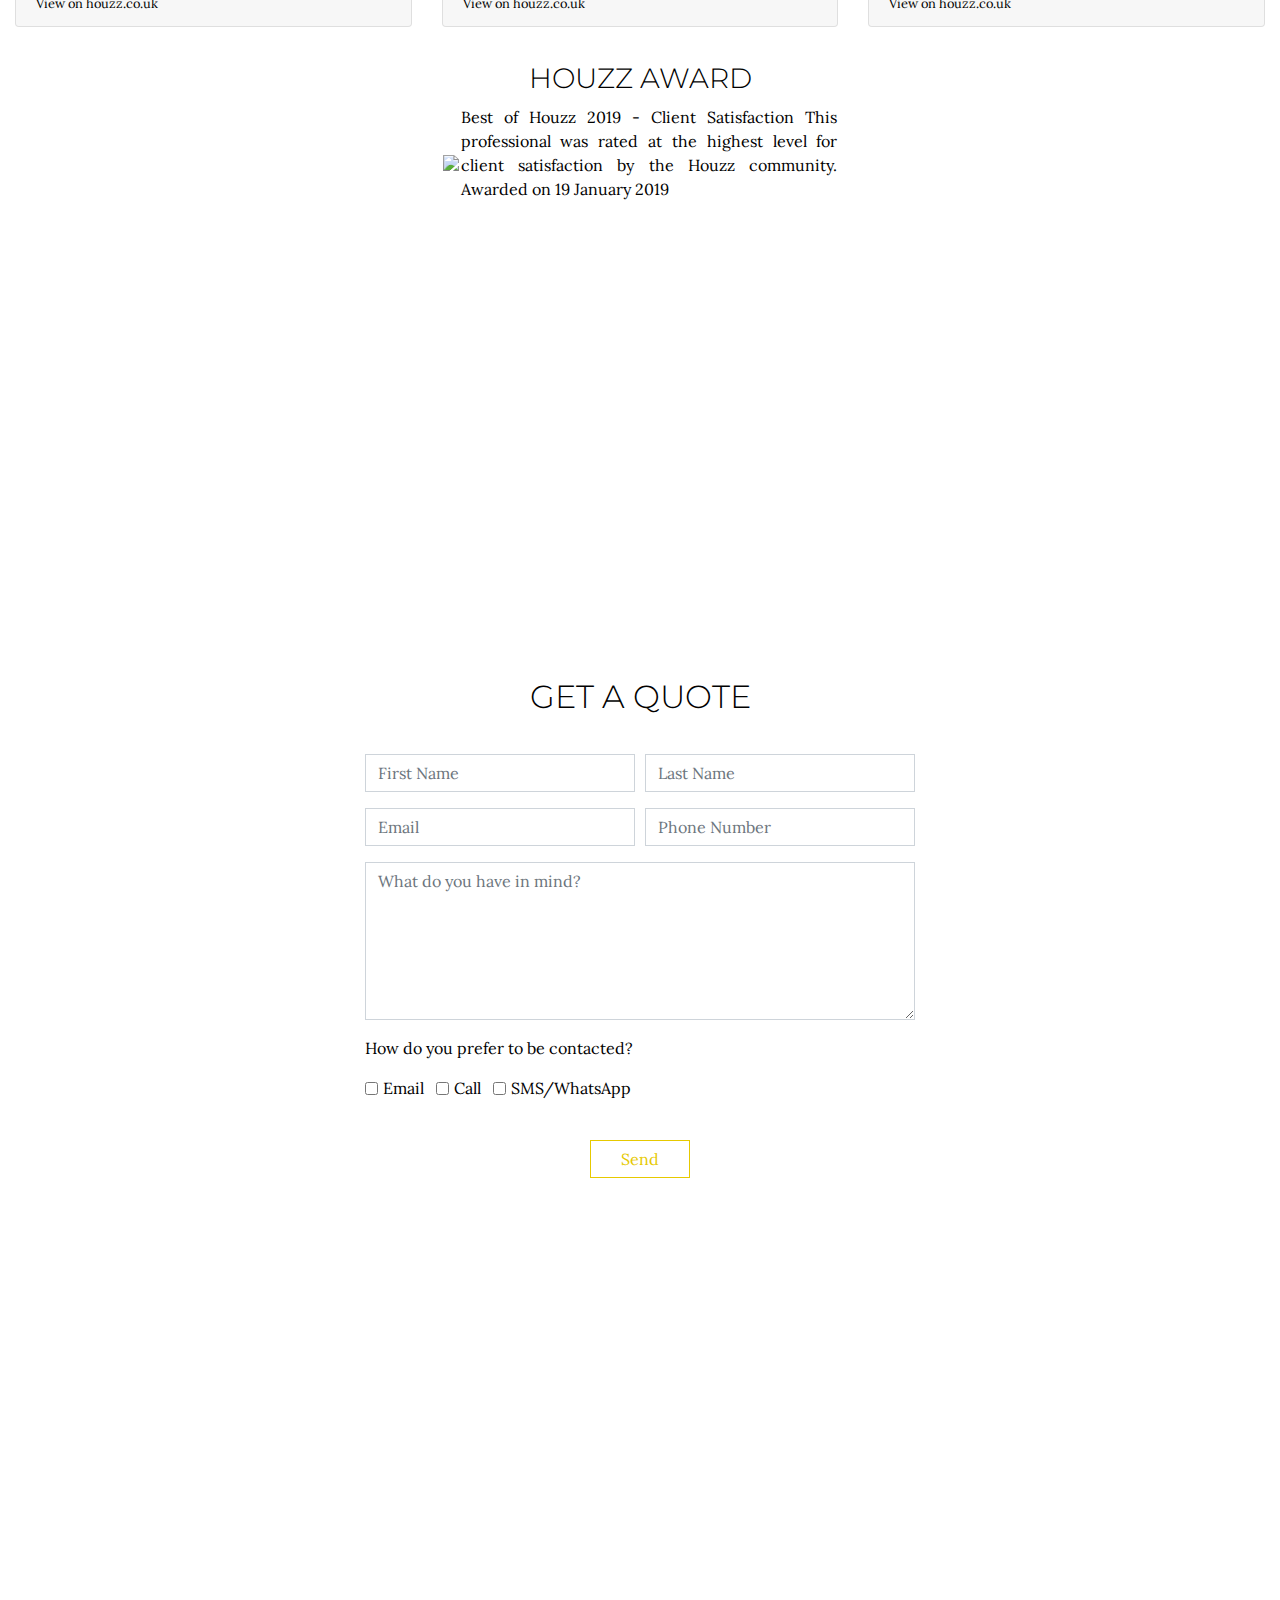
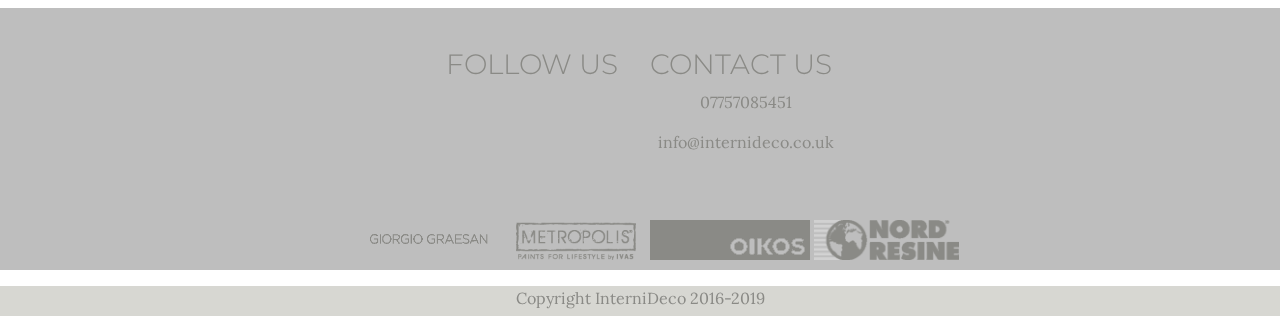
==== commit c9e59268: "fixed footer" ====
--- a/index.html
+++ b/index.html
@@ -257,9 +257,9 @@
       <h2>What our clients say</h2>
       <div class="row testimonialsRow">
         <!-- large screens -->
-        <div class="col-md-12">
-          <div class="card-deck">
-            <div class="card   d-none d-md-block  text-left">
+        <div class="col-md-12 d-none d-lg-block">
+          <div class="card-deck ">
+            <div class="card text-left">
               <div class="card-body">
                 <h5 class="card-title">Sophia Lister</h5>
                 <h6 class="card-subtitle mb-2 text-muted"><span id="stars"><i class="fas fa-star"></i><i class="fas fa-star"></i><i class="fas fa-star"></i><i class="fas fa-star"></i><i class="fas fa-star"></i></span></h6>
@@ -298,7 +298,80 @@
             </div>
           </div>
         </div>
-        <!-- mobile -->
+
+        <!-- mobile carousel deck -->
+
+        <div class="col-md-12 d-lg-none d-sm-block d-xs-block d-md-block">
+          <div id="carouselExampleIndicators" class="carousel slide carouselTestimonials" data-ride="carousel">
+            <ol class="carousel-indicators">
+              <li data-target="#carouselExampleIndicators" data-slide-to="0" class="active"></li>
+              <li data-target="#carouselExampleIndicators" data-slide-to="1"></li>
+              <li data-target="#carouselExampleIndicators" data-slide-to="2"></li>
+            </ol>
+            <div class="carousel-inner">
+              <div class="carousel-item active">
+                <div class="d-block">
+                  <div class="card">
+                    <div class="card-body">
+                      <h5 class="card-title">Sophia Lister</h5>
+                      <h6 class="card-subtitle mb-2 text-muted"><span id="stars"><i class="fas fa-star"></i><i class="fas fa-star"></i><i class="fas fa-star"></i><i class="fas fa-star"></i><i class="fas fa-star"></i></span></h6>
+                      <p class="card-text">First hired Cristian to assist with fixing up a mess made by another handyman back in December 2017.Since then, no other person has been hired for any matters that needs repairing, etc around the house. He’s
+                        so
+                        trusted that he’s been provided keys to let himself into the house.If he can’t assist to resolve the matter himself, he normally able recommend someone he knows. Aside from the handyman work, he’s also assisted with suggesting
+                        &
+                        redesigning areas (ie. conversion of study desk area to be shelving/storage space for fold out guest bed to be installed; tailored made shoe stand in cloakroom, etc). He’s very good with thinking in his feet, suggesting a
+                        solution &
+                        quite a perfectionist</p>
+                    </div>
+                    <div class="card-footer">
+                      <small class="text-muted"><a href="https://www.houzz.co.uk/viewReview/1224863/Interni-Deco-review" class="card-link">View on houzz.co.uk</a></small>
+                    </div>
+                  </div>
+                </div>
+              </div>
+
+              <div class="carousel-item">
+                <div class="col">
+                  <div class="card">
+                    <div class="card-body">
+                      <h5 class="card-title">Annamaria Paczer</h5>
+                      <h6 class="card-subtitle mb-2 text-muted"><span id="stars"><i class="fas fa-star"></i><i class="fas fa-star"></i><i class="fas fa-star"></i><i class="fas fa-star"></i><i class="fas fa-star"></i></span></h6>
+                  <p class="card-text">Cristian and his team have converted my flat into a home! The project involved the refurbishment of the entire flat. He helped me to bring my ideas to life, he is resourceful and creative and comes up with
+                        ingenious solutions to problems. The relationship was collaborative, real team work, he understood my wishes, whilst I valued his input and ideas and jointly we achieved better results than I anticipated. He was sensitive to
+                        the
+                        fact that whilst the refurbishments were ongoing for the most time I also lived at the property and we could only progress in stages. Cristian takes pride in his work, he's a bit of a perfectionist and likes to complete things
+                        to
+                        the highest standard.</p>
+                    </div>
+                    <div class="card-footer">
+                      <small class="text-muted"><a href="https://www.houzz.co.uk/viewReview/1210553/Interni-Deco-review" class="card-link">View on houzz.co.uk</a></small>
+                    </div>
+                  </div>
+                </div>
+              </div>
+              <div class="carousel-item">
+                <div class="col">
+                  <div class="card">
+
+                    <div class="card-body">
+                      <h5 class="card-title">Ana Simao</h5>
+                      <h6 class="card-subtitle mb-2 text-muted"><span id="stars"><i class="fas fa-star"></i><i class="fas fa-star"></i><i class="fas fa-star"></i><i class="fas fa-star"></i><i class="fas fa-star"></i></span></h6>
+                        <br><br>     <p class="card-text">I have used Interni Deco for many different projects in my house over the last three years. Christian is professional, his work is very detailed and he is very careful. I know my house is in trustworthy
+                        hands
+                        and
+                        that it will be left clean when the work is complete. I thoroughly recommend Interni Deco from small jobs to larger decoration projects.</p>  <br><br>
+                    </div>
+                    <div class="card-footer">
+                      <small class="text-muted"><a href="https://www.houzz.co.uk/viewReview/1224566/Interni-Deco-review" class="card-link">View on houzz.co.uk</a></small>
+                    </div>
+                  </div>
+                </div>
+              </div>
+            </div>
+          </div>
+
+
+        </div>
       </div>
 
       <div class="row justify-content-center" id="houzzBadges">
@@ -419,10 +492,10 @@
         <div class="col">
           <span id="icons">
             <h3>Follow Us</h3>
-            <i class="fab fa-facebook fa-2x"></i>
-            <i class="fab fa-twitter-square fa-2x"></i>
-            <i class="fab fa-instagram fa-2x"></i>
-            <i class="fab fa-pinterest-square fa-2x"></i>
+          <a target="_blank" href="https://www.facebook.com/internideco.uk/">  <i class="fab fa-facebook fa-2x"></i></a>
+          <a target="_blank" href="https://twitter.com/internideco.uk">  <i class="fab fa-twitter-square fa-2x"></i></a>
+          <a target="_blank" href="https://www.instagram.com/internideco.uk/">  <i class="fab fa-instagram fa-2x"></i></a>
+          <a target="_blank" href="https://www.pinterest.co.uk/internidecouk/">  <i class="fab fa-pinterest-square fa-2x"></i></a>
           </span>
         </div>
 
@@ -472,6 +545,19 @@
   <!-- Icons -->
 
   <script defer src="https://use.fontawesome.com/releases/v5.7.2/js/all.js" integrity="sha384-0pzryjIRos8mFBWMzSSZApWtPl/5++eIfzYmTgBBmXYdhvxPc+XcFEk+zJwDgWbP" crossorigin="anonymous"></script>
+
+
+  <!-- Load Facebook SDK for JavaScript -->
+  <div id="fb-root"></div>
+
+
+  <!-- Your customer chat code -->
+  <div class="fb-customerchat" attribution=setup_tool page_id="700401760111304" theme_color="#e6c900" logged_in_greeting="Hi! How can we help you?" logged_out_greeting="Hi! How can we help you?">
+  </div>
+
+
+
+
 </body>
 
 </html>
--- a/style.css
+++ b/style.css
@@ -5,7 +5,6 @@
   margin-top: 0;
   font-family: 'Lora', serif;
 }
-
 
 
 h1, h2, h3, h4, h5, h6 {
@@ -231,7 +230,7 @@
   border-radius: 0;
 }
 
-.carousel {
+.colHeader .carousel {
   height: 100%;
   overflow: hidden;
   position: fixed;
@@ -637,7 +636,7 @@
 /* testimonials */
 
 #stars {
-  color: yellow;
+  color: #e6c900;
 }
 
 .row .testimonialsRow {
@@ -649,7 +648,11 @@
 
 #houzzBadges {
   padding-top: 5px;
-}
+  position: static;
+}
+
+/* mobile testimonials carousel */
+
 
 /* footer */
 
@@ -669,7 +672,7 @@
 
 footer  {
   height: 20%;
-  background-color: #e1e2dc;
+  background-color: #BEBEBE;
   color: #8a8a86;
   padding-top: 40px;
   bottom: 0;
@@ -679,10 +682,22 @@
 
 
 .footerRow {
-width: 50%;
+/* width: 50%; */
 text-align: center;
 
 }
+
+.footerRow .col {
+  margin-bottom: 20px;
+
+}
+
+.footerRow .col a {
+  color: #8a8a86;
+  cursor: pointer;
+}
+
+
 footer h3 {
   color: #8a8a86;
   text-align: center;
@@ -734,10 +749,11 @@
   z-index: 100;
 
   position: fixed;
-   bottom: 20px;
-   right: 20px;
-     width: 50px;
-   height: 50px;
+   bottom: 90px;
+   right: 25px;
+     width: 60px;
+   height: 60px;
+   border-radius: 50%;
    display: block;
    text-decoration: none;
    /* -webkit-border-radius: 35px;
@@ -757,13 +773,18 @@
 
 .backToTop i {
     color: white;
-    margin: 0;
+    /* margin: 0; */
     position: relative;
-    left: 16px;
+    /* left: 16px;
     top: 13px;
-    font-size: 19px;
-
-
+    font-size: 19px; */
+
+
+}
+
+.fa-chevron-up {
+  margin-top: 14px;
+  font-size: 30px;
 }
 
 
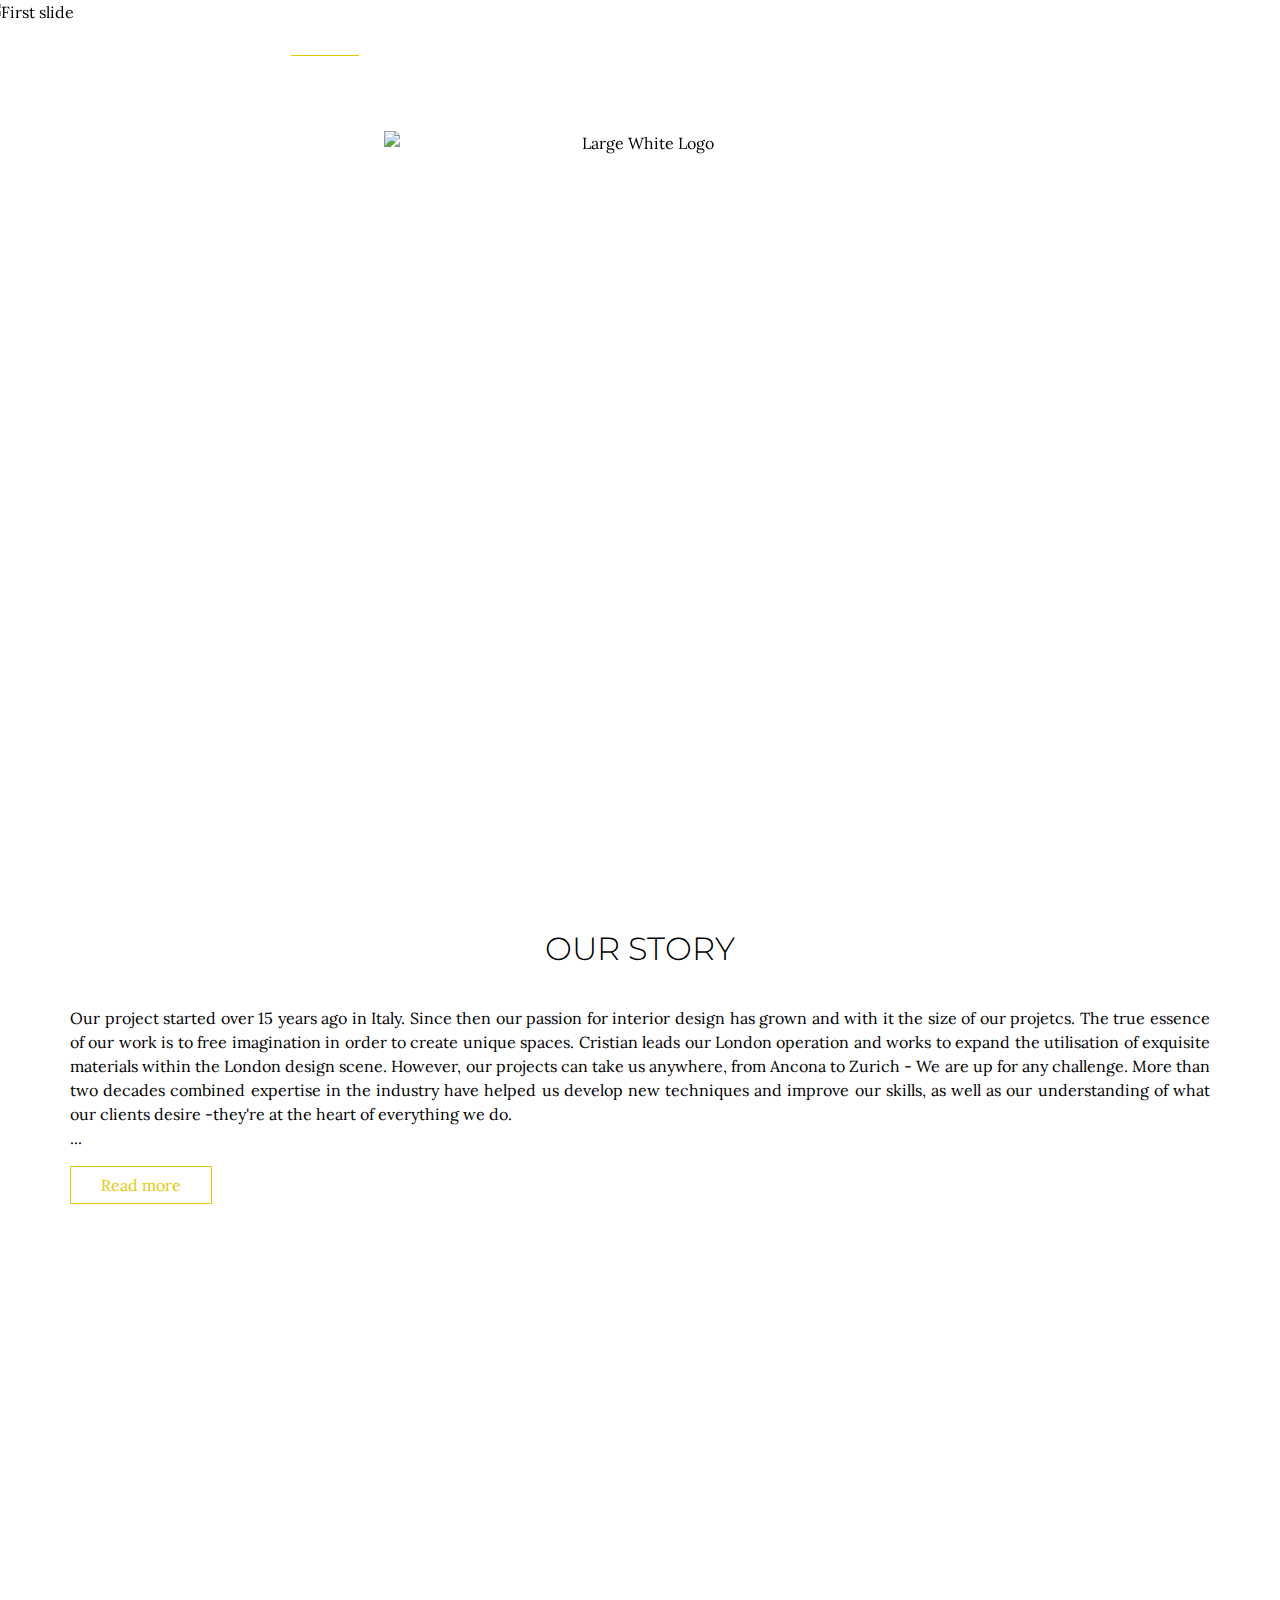
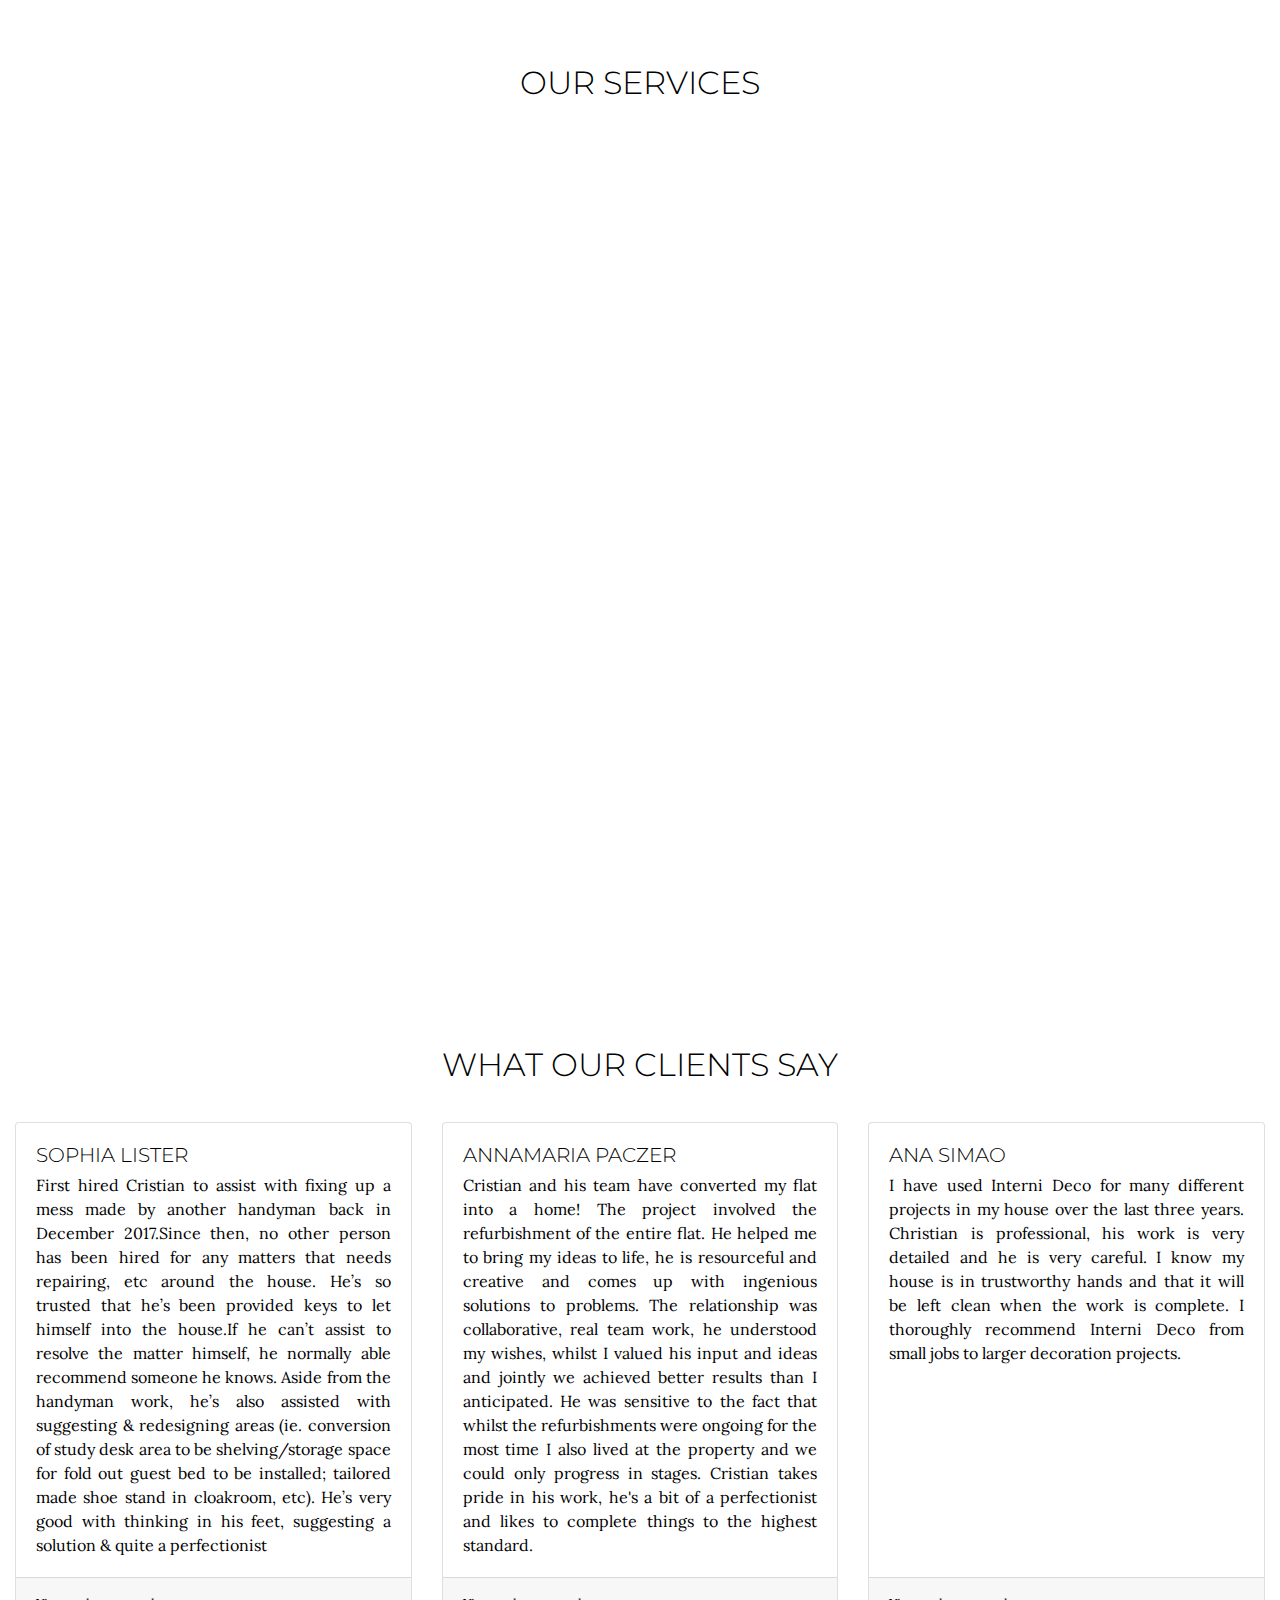
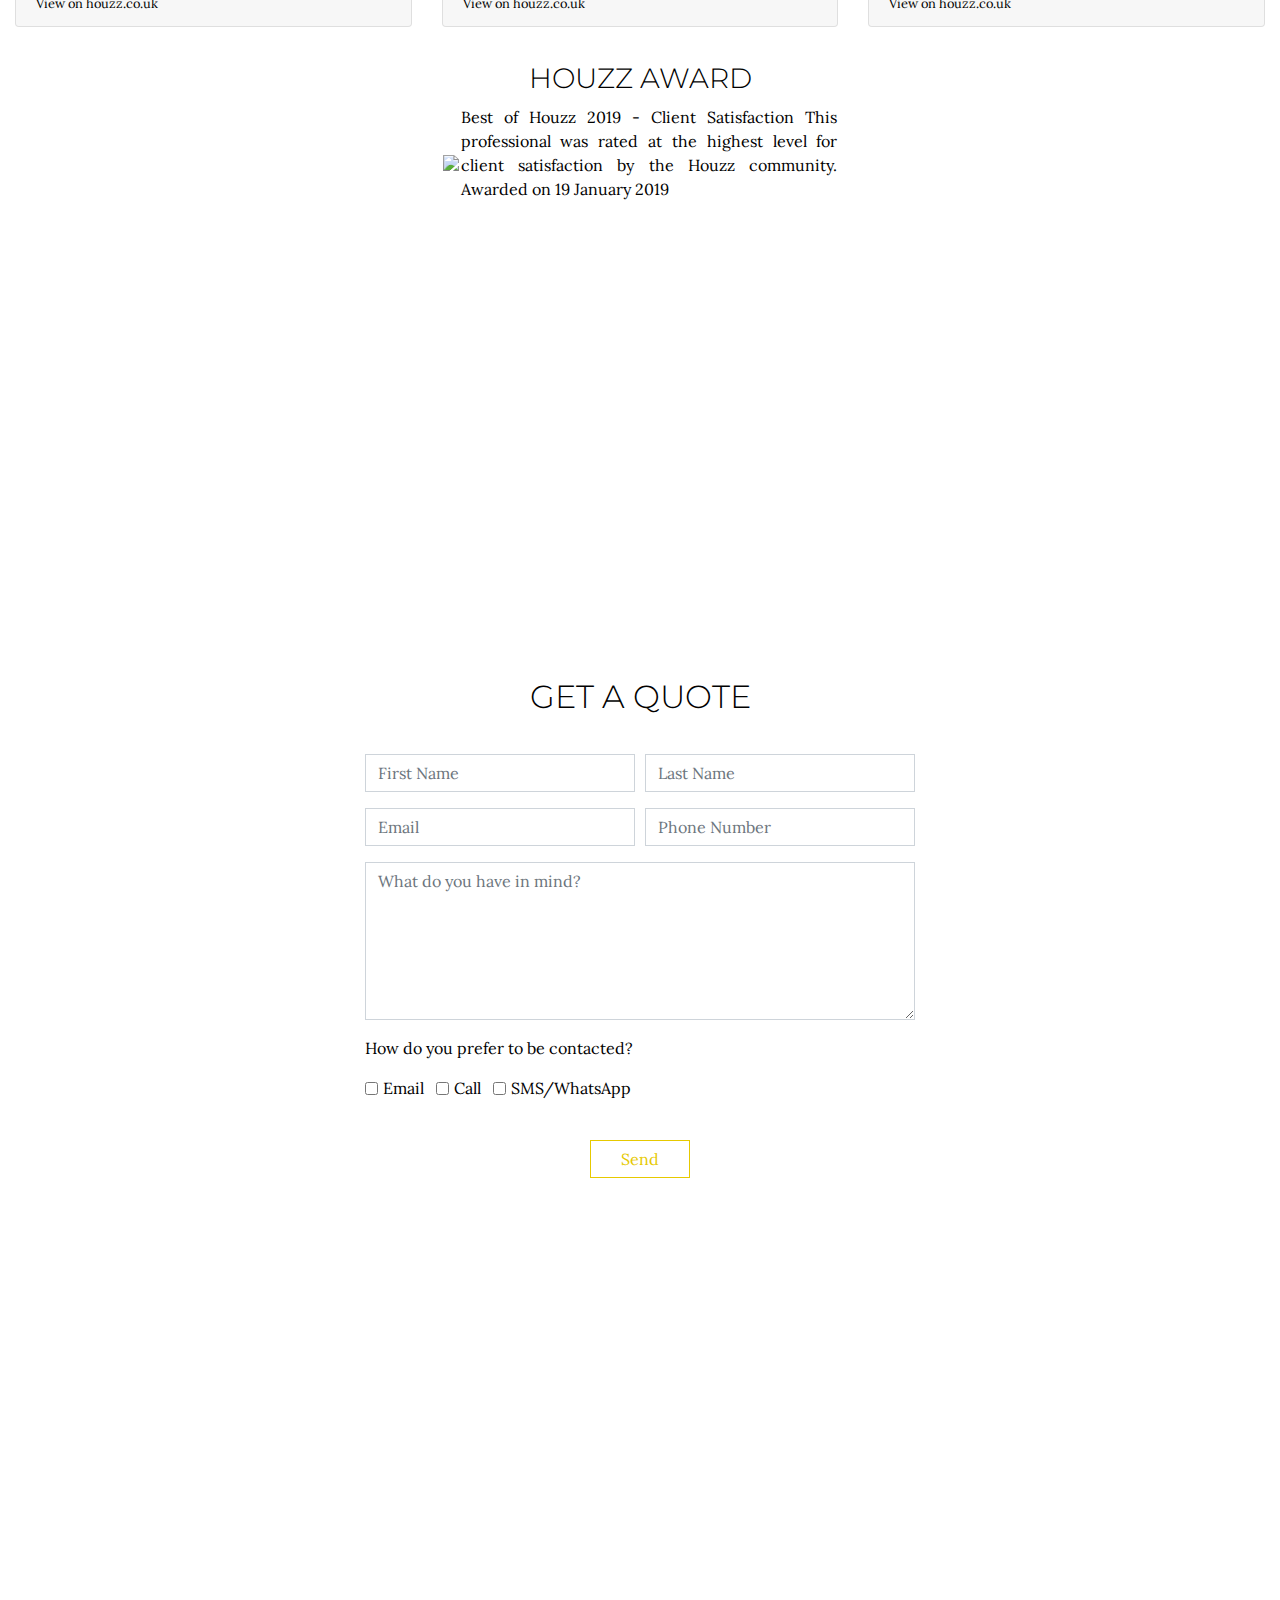
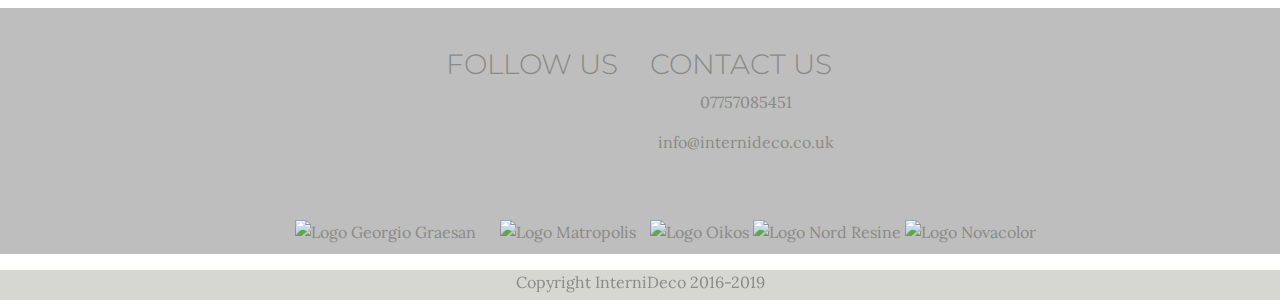
==== commit 6173fa88: "images" ====
--- a/index.html
+++ b/index.html
@@ -19,7 +19,7 @@
   <!-- start navbar -->
   <nav class="navbar navbar-expand-md fixed-top navbar-dark">
     <a class="navbar-brand d-md-none" href="#">
-      <img src="media/Navbarlogo.png" width="auto" height="50" class="d-inline-block align-top" alt=""></a>
+      <img src="https://i.imgur.com/0jUdnaP.png" width="auto" height="50" class="d-inline-block align-top" alt=""></a>
     <button class="navbar-toggler" type="button" data-toggle="collapse" data-target="#navbarNavAltMarkup" aria-controls="navbarNavAltMarkup" aria-expanded="false" aria-label="Toggle navigation">
       <span class="navbar-toggler-icon"></span>
     </button>
@@ -52,7 +52,7 @@
     <div class="row rowHeader">
       <div class="col-md-12">
         <div class="headerLogoWrapper">
-          <img class="HeaderLogo d-none d-sm-block" src="media\Large  Final Internideco.png" alt="Large White Logo">
+          <img class="HeaderLogo d-none d-sm-block" src="https://i.imgur.com/epuLcHr.png" alt="Large White Logo">
         </div>
       </div>
       <div class="col-md-12 colHeader">
@@ -67,16 +67,16 @@
           <!-- large screens -->
           <div class="carousel-inner ">
             <div class="carousel-item active">
-              <img class="d-block w-100 min-vh-100" src="media\2.jpg" alt="First slide">
+              <img class="d-block w-100 min-vh-100" src="https://i.imgur.com/cwjnpvG.jpg" alt="First slide">
             </div>
             <div class="carousel-item">
-              <img class="d-block w-100 min-vh-100" src="media\4.jpg" alt="Second slide">
+              <img class="d-block w-100 min-vh-100" src="https://i.imgur.com/fcxzEhD.jpg" alt="Second slide">
             </div>
             <div class="carousel-item">
-              <img class="d-block w-100 min-vh-100" src="media\5.jpg" alt="Third slide">
+              <img class="d-block w-100 min-vh-100" src="https://i.imgur.com/BkRKZve.jpg" alt="Third slide">
             </div>
             <div class="carousel-item">
-              <img class="d-block w-100 min-vh-100" src="media\6_1.jpg" alt="Fourth slide">
+              <img class="d-block w-100 min-vh-100" src="https://i.imgur.com/x1yUIpr.jpg" alt="Fourth slide">
             </div>
           </div>
         </div>
@@ -109,16 +109,16 @@
           <!-- mobile -->
           <div class="carousel-inner ">
             <div class="carousel-item active">
-              <img class="d-block w-100 min-vh-100" src="media\mobile1.jpg" alt="First slide">
+              <img class="d-block w-100 min-vh-100" src="https://i.imgur.com/zQcpqYU.jpg" alt="First slide">
             </div>
             <div class="carousel-item">
-              <img class="d-block w-100 min-vh-100" src="media\mobile2.jpg" alt="Second slide">
+              <img class="d-block w-100 min-vh-100" src="https://i.imgur.com/BqU85yo.jpg" alt="Second slide">
             </div>
             <div class="carousel-item   ">
-              <img class="d-block w-100 min-vh-100" src="media\mobile3.jpg" alt="Third slide">
+              <img class="d-block w-100 min-vh-100" src="https://i.imgur.com/1z1vAlx.jpg" alt="Third slide">
             </div>
             <div class="carousel-item">
-              <img class="d-block w-100 min-vh-100" src="media\mobile4.jpg" alt="Fourth slide">
+              <img class="d-block w-100 min-vh-100" src="https://i.imgur.com/JDehxwl.jpg" alt="Fourth slide">
             </div>
           </div>
         </div>
@@ -380,7 +380,7 @@
             <h3>Houzz Award</h3>
             <table>
               <tr>
-                <td><img class="badgePic badge_47_8" src="media/houzzbadge.PNG" /></td>
+                <td><img class="badgePic badge_47_8" src="https://i.imgur.com/iKtA4F8.png" /></td>
                 <td>
                   <p>Best of Houzz 2019 - Client Satisfaction
                     This professional was rated at the highest level for client satisfaction by the Houzz community.
@@ -512,12 +512,12 @@
     <div class="container-fluid d-none  d-md-block">
 
       <ul class="partnerList">
-        <li><img class="partnerLogo" src="media\partner logos\georgio_graesan_g.png" alt=""></li>
-        <li><img class="partnerLogo" src="media\partner logos\logo-metropolis_g.png" alt=""></li>
-        <li><img src="media\partner logos\logo-oikos_g.png" alt=""></li>
+        <li><img class="partnerLogo" src="https://i.imgur.com/z7WhVXo.png" alt="Logo Georgio Graesan"></li>
+        <li><img class="partnerLogo" src="https://i.imgur.com/lM2n1xo.png" alt="Logo Matropolis"></li>
+        <li><img src="https://i.imgur.com/l6MI8cL.png" alt="Logo Oikos"></li>
         <!-- <li><img class="partnerLogo" src="media\partner logos\resine decora.png" alt=""></li> -->
-        <li><img height="40px" width="auto" src="media\partner logos\Logo-Nord-Resine_w.png" alt=""></li>
-        <li><img height="40px" width="auto" src="media\partner logos\novacolor.png" alt=""></li>
+        <li><img height="40px" width="auto" src="https://i.imgur.com/UwaiwUE.png" alt="Logo Nord Resine"></li>
+        <li><img height="40px" width="auto" src="https://i.imgur.com/gIUsSp1.png" alt="Logo Novacolor"></li>
       </ul>
     </div>
   </footer>
--- a/style.css
+++ b/style.css
@@ -323,17 +323,17 @@
 } */
 
 .servicesImgContainer1 {
-  background-image: url("media/homestyling.jpg");
+  background-image: url("https://i.imgur.com/VoCs0OA.jpg");
   overflow: hidden;
 }
 
 .servicesImgContainer2 {
-  background-image: url("media/finishings.jpg");
+  background-image: url("https://i.imgur.com/m4BbLdS.jpg");
   overflow: hidden;
 }
 
 .servicesImgContainer3 {
-background-image: url("media/bathroom.jpg");
+background-image: url("https://i.imgur.com/ovTOFVF.jpg");
 overflow: hidden;
 }
 
@@ -561,7 +561,7 @@
 
 #paralax1 {
   /* background-image: url("media/livingroomteal.jpg"); */
-  background-image: url("media/paralax1.jpg");
+  background-image: url("https://i.imgur.com/BBz6MRp.jpg");
 min-height: 400px;
 
   background-attachment: fixed;
@@ -572,7 +572,7 @@
 
 
 #paralax2 {
-  background-image: url(media/paralax3a.jpg);
+  background-image: url("https://i.imgur.com/DhYZsBU.jpg");
   min-height: 400px;
 
   background-attachment: fixed;
@@ -582,7 +582,7 @@
 }
 
 #paralax3 {
-  background-image: url(media/actualparalax3.jpg);
+  background-image: url("https://i.imgur.com/JDL5BNR.jpg");
   min-height: 400px;
 
   background-attachment: fixed;
@@ -592,7 +592,7 @@
 }
 
 #paralax4 {
-  background-image: url(media/8.jpg);
+  background-image: url("https://i.imgur.com/YLmxe1p.jpg");
   min-height: 400px;
 
   background-attachment: fixed;
@@ -788,9 +788,6 @@
 }
 
 
-
-
-
 #icons {
   color: #8a8a86;
 }
